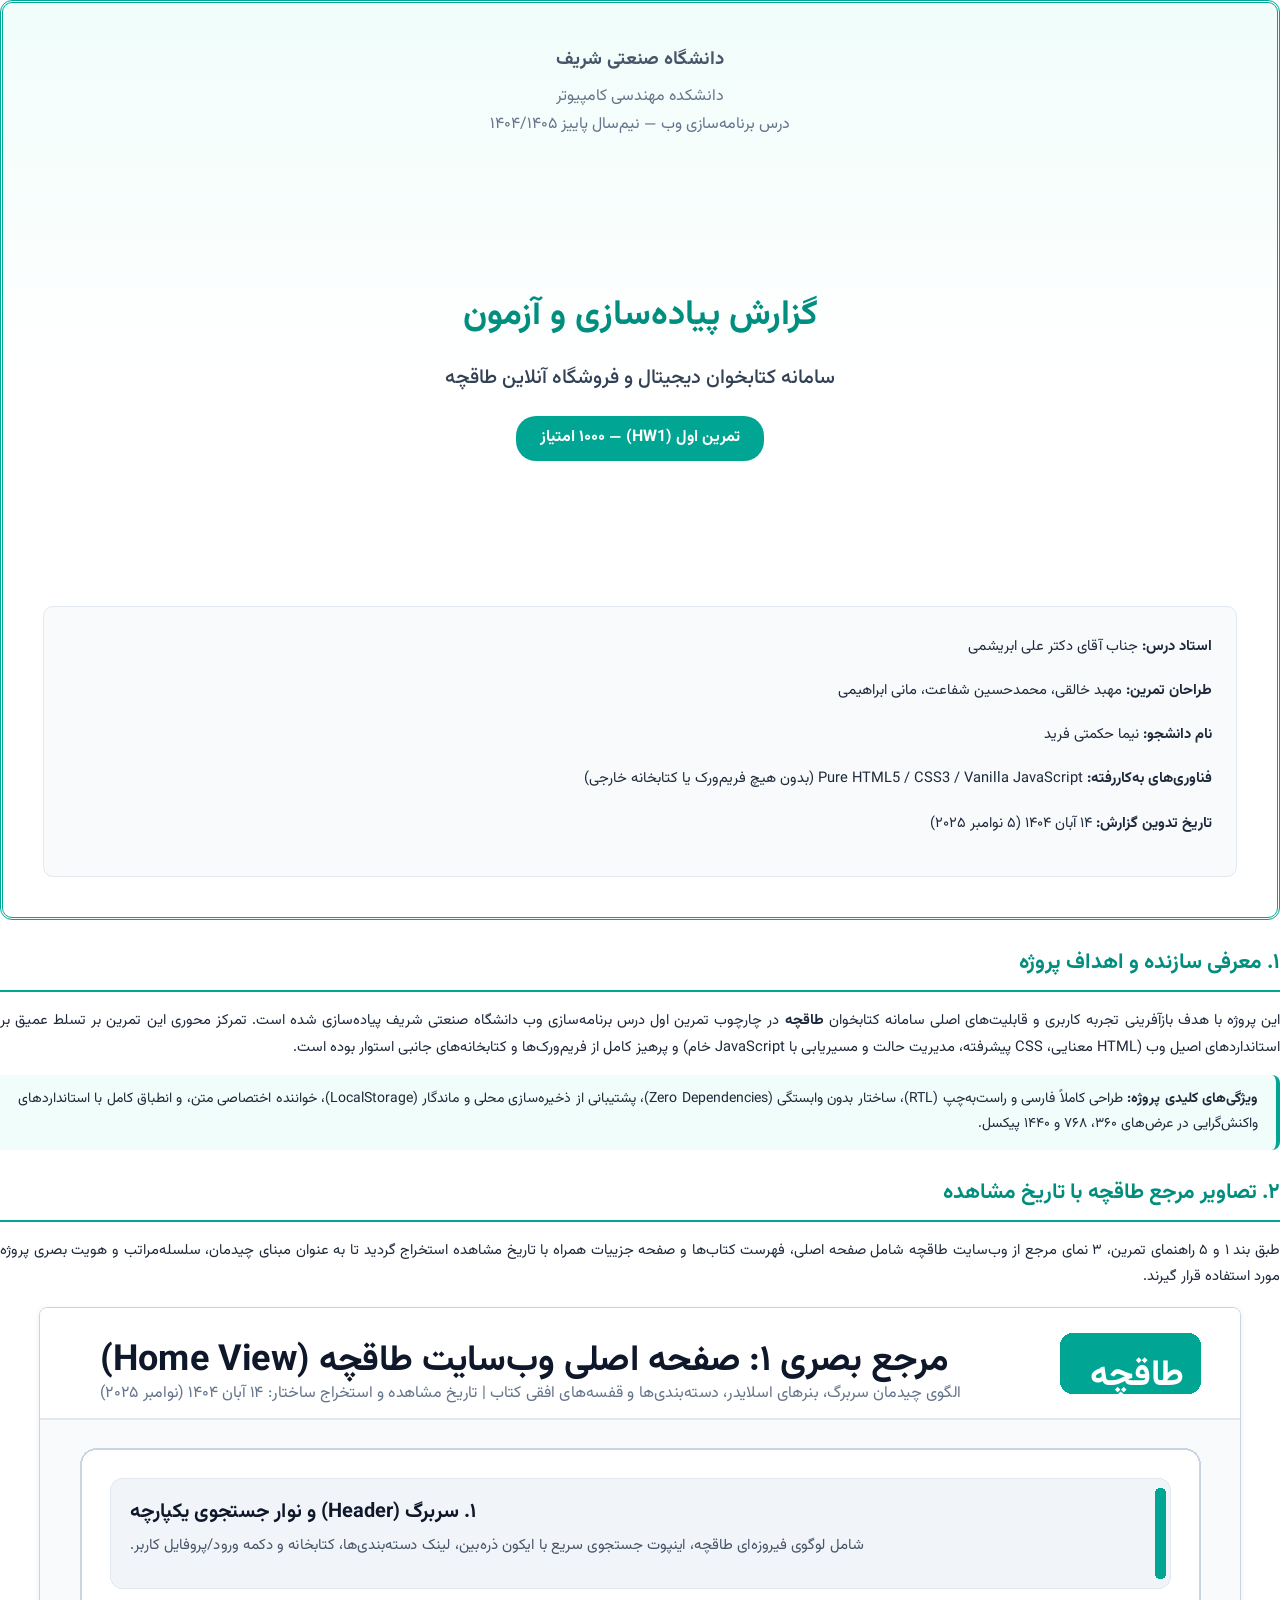
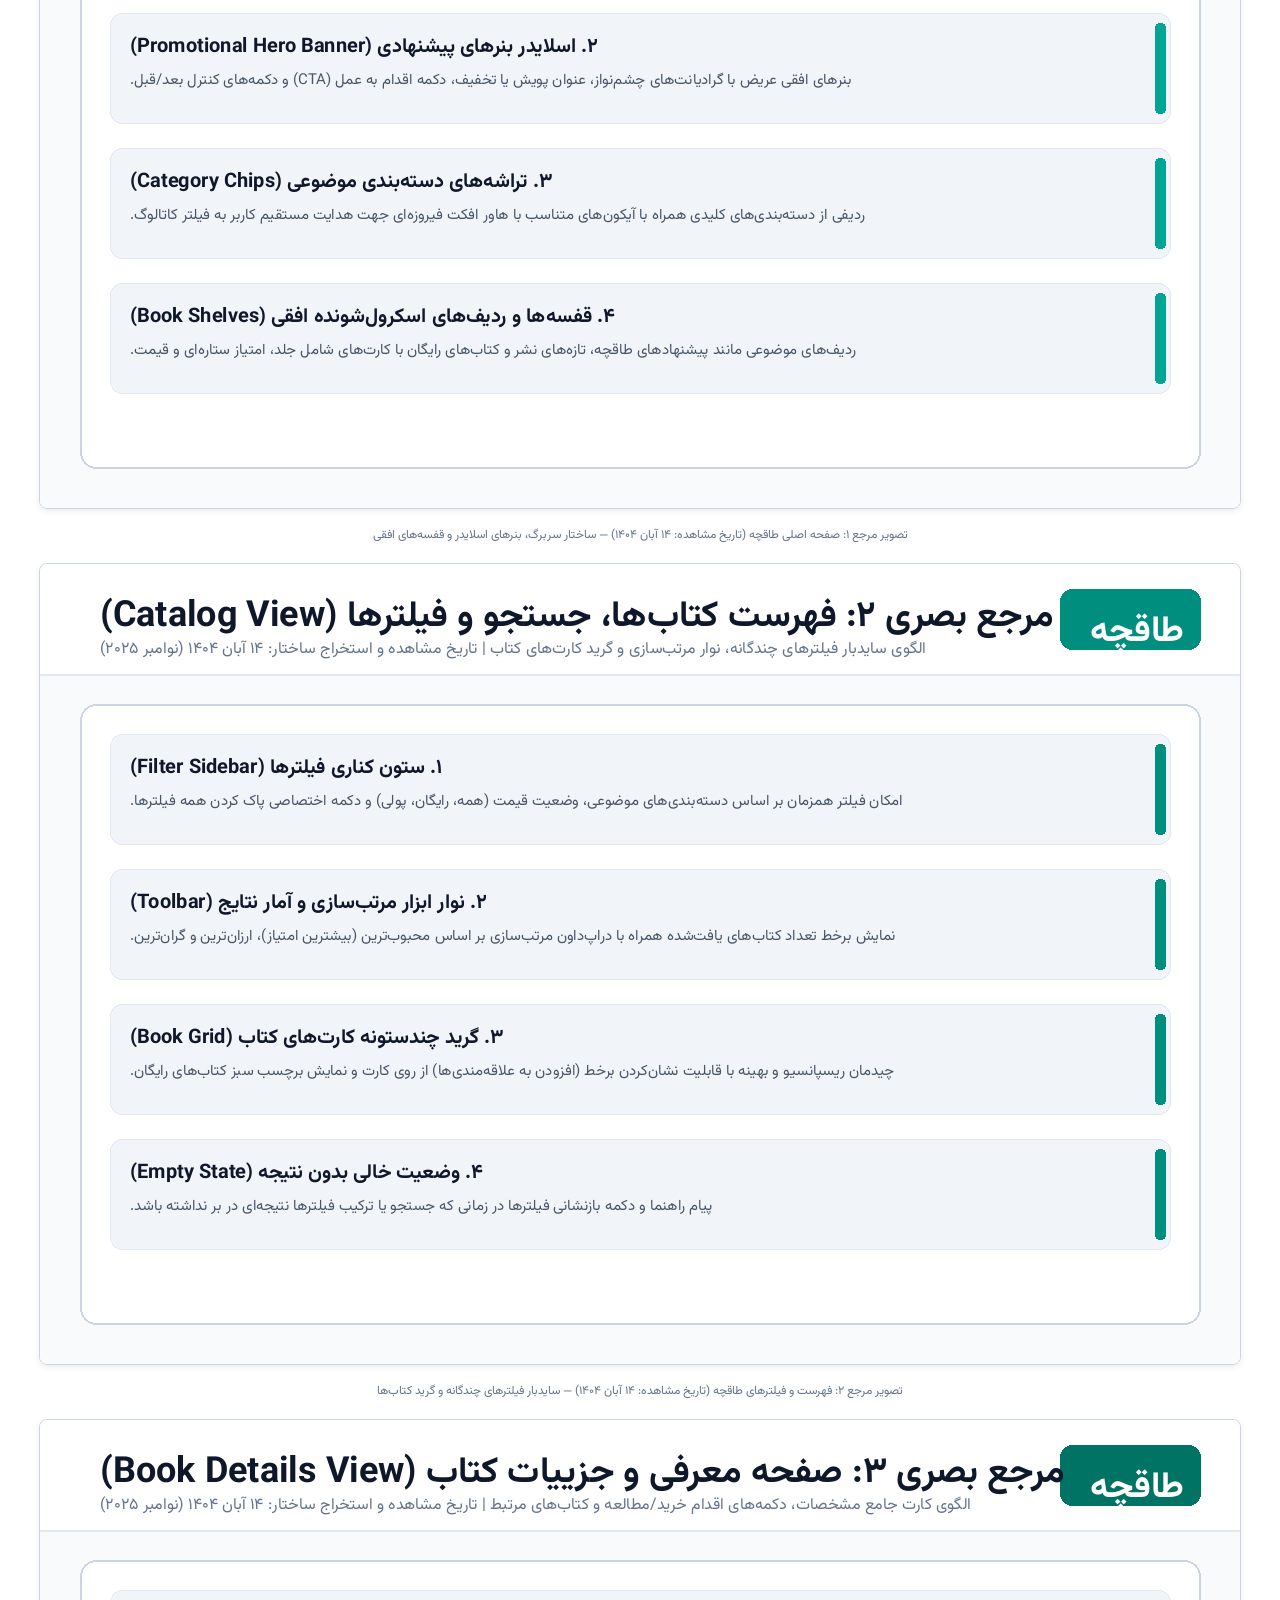
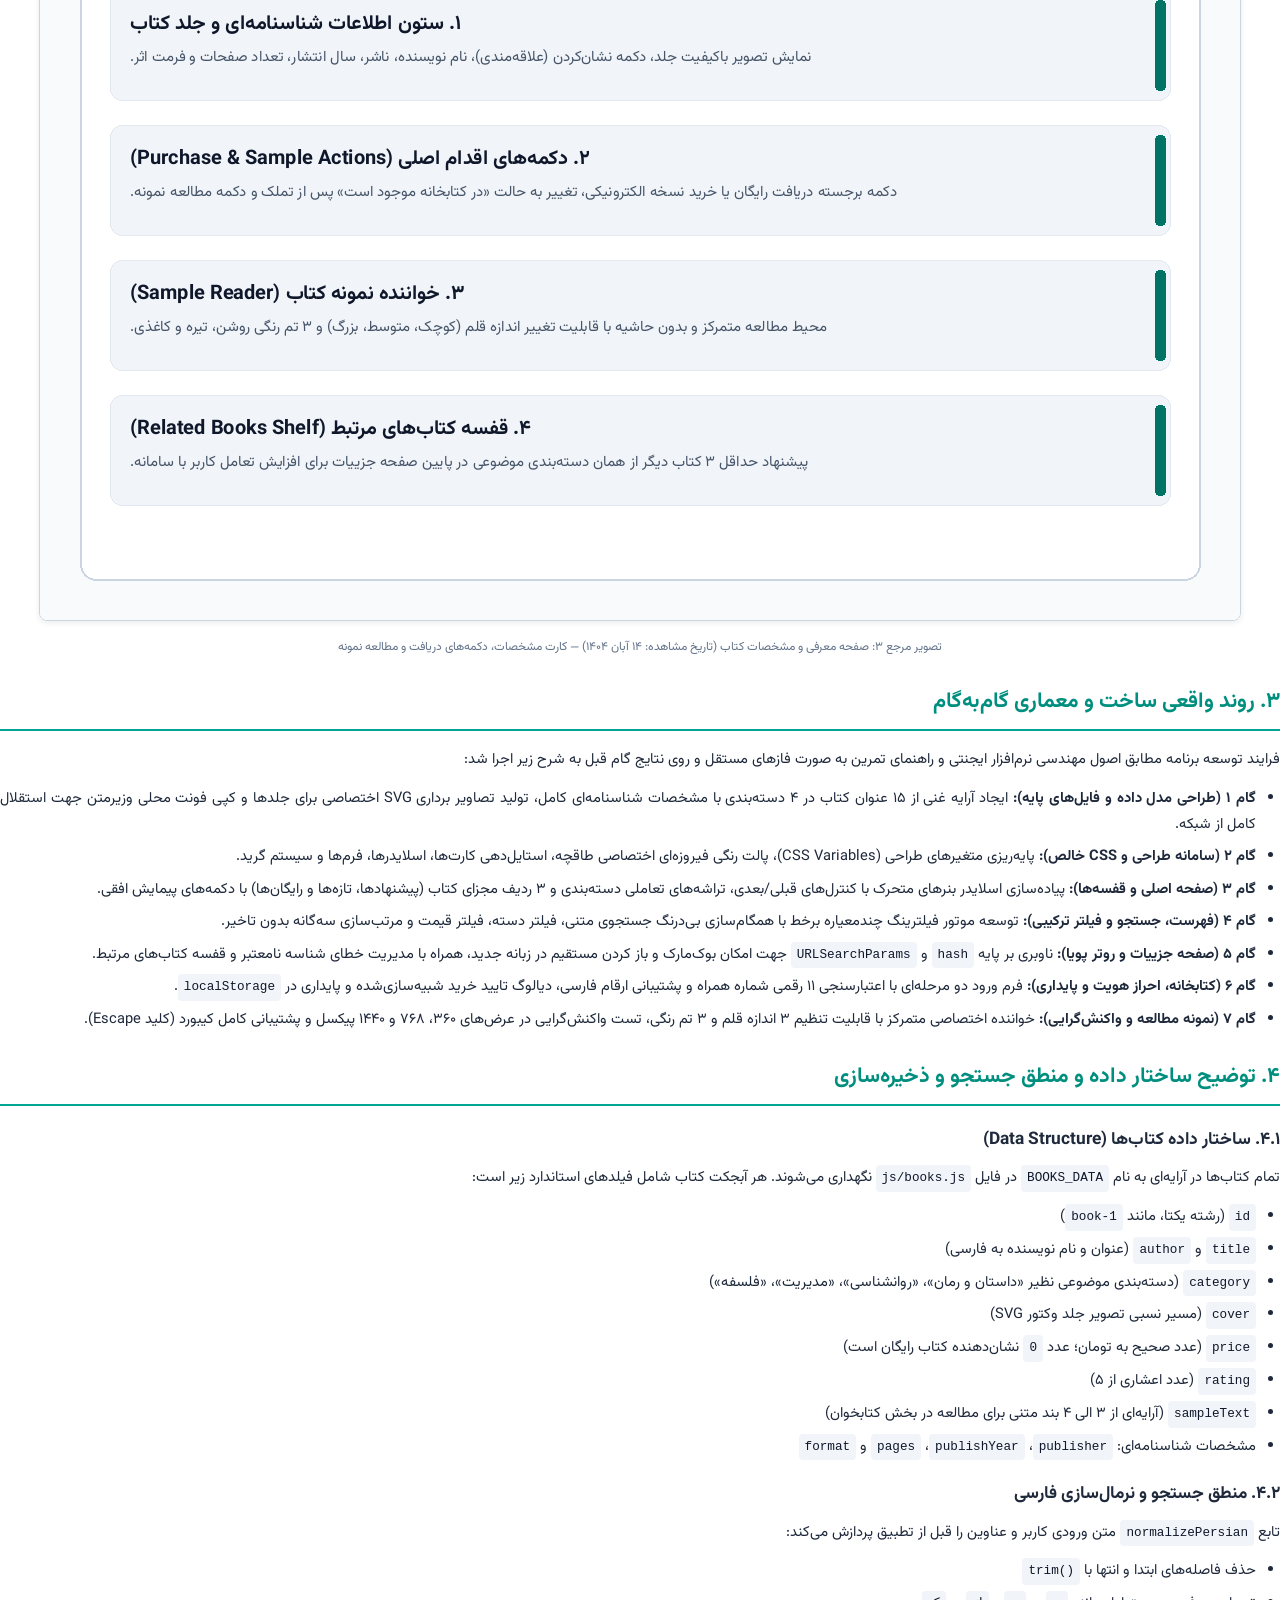
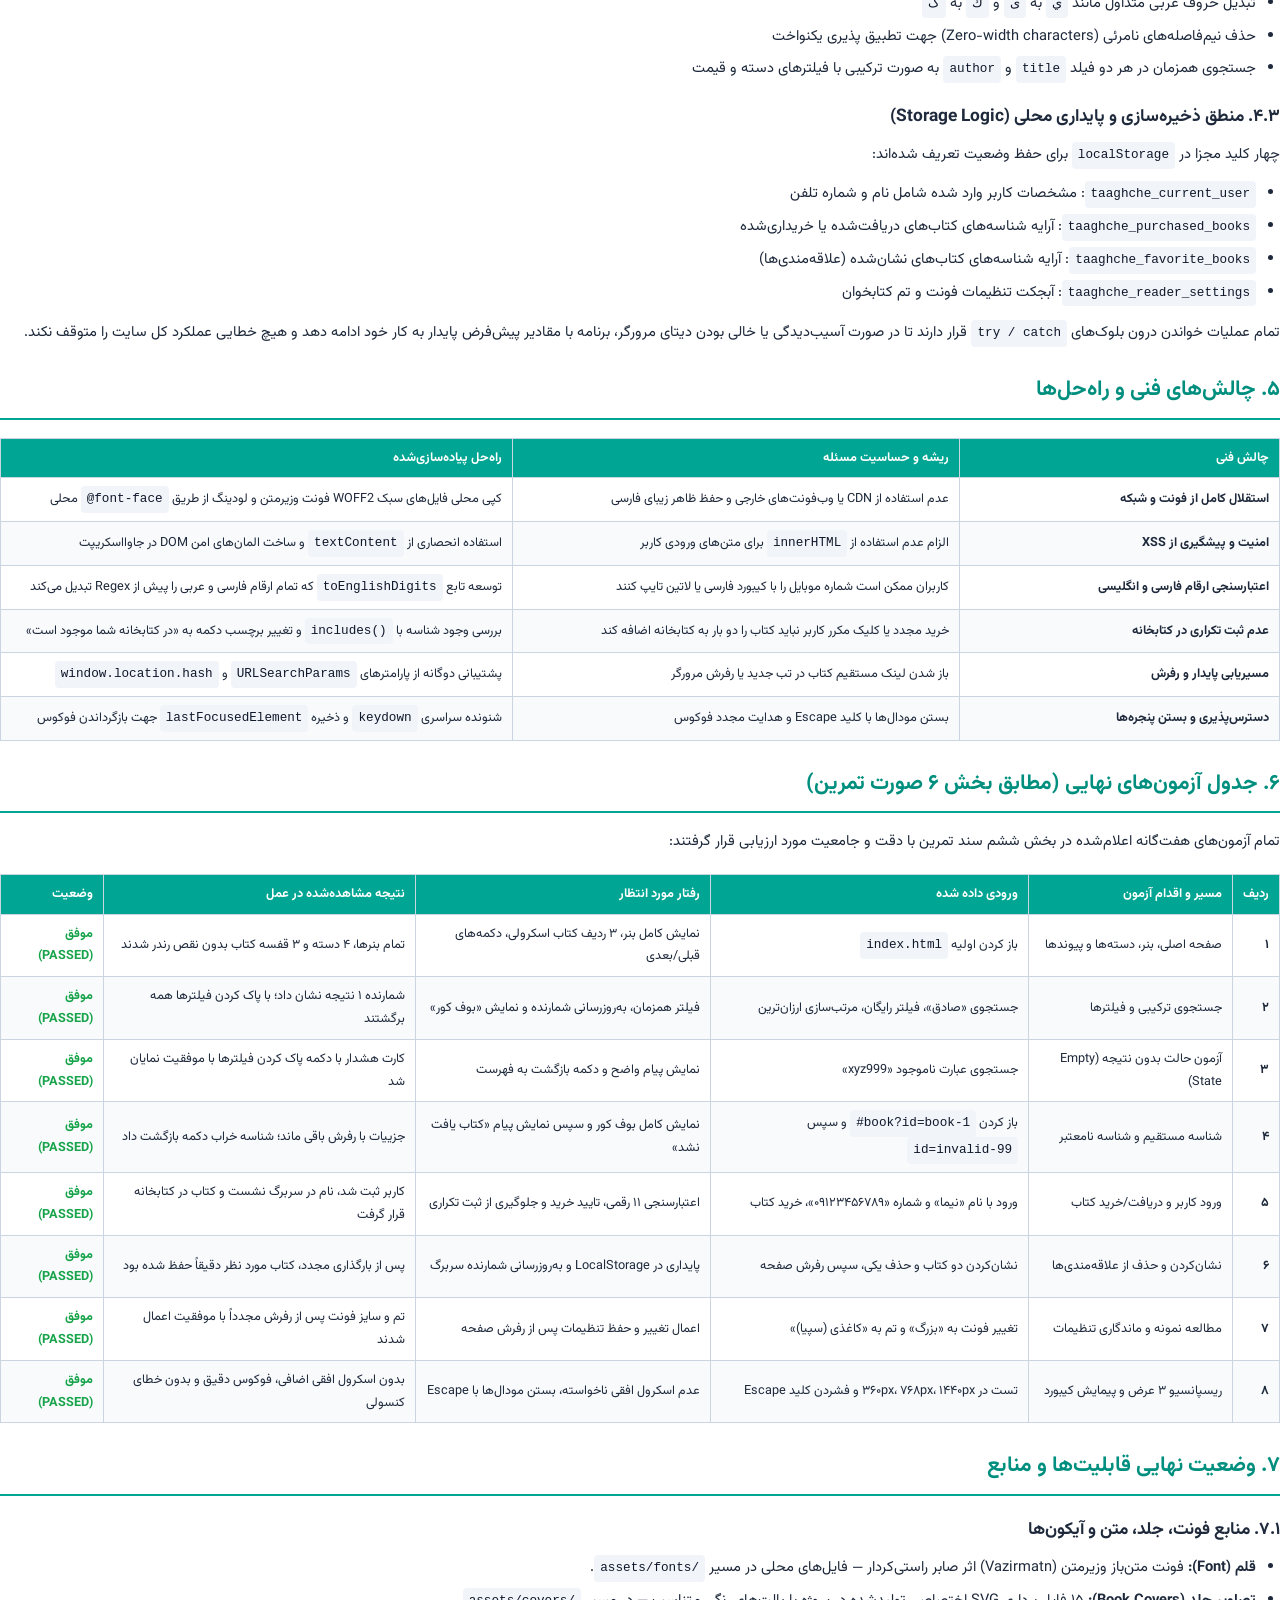
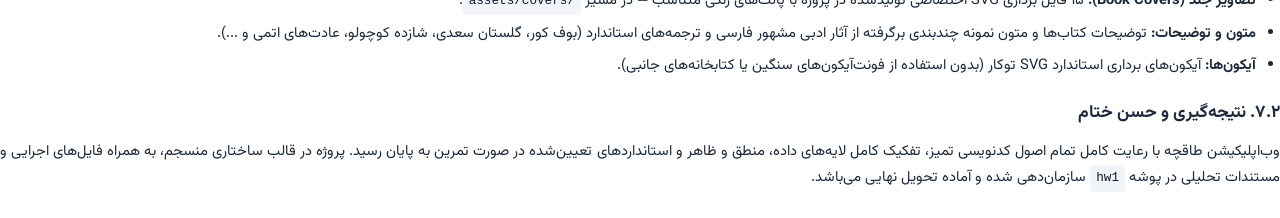
==== report-source.html @ f90ab6d4 "docs: add comprehensive README, Taaghche reference visuals, responsive test screenshots, and analyti" ====
<!DOCTYPE html>
<html lang="fa" dir="rtl">
<head>
  <meta charset="UTF-8">
  <title>گزارش تمرین اول برنامه‌سازی وب - سامانه کتابخوان طاقچه</title>
  <style>
    @font-face {
      font-family: 'Vazirmatn';
      src: url('assets/fonts/Vazirmatn-Regular.woff2') format('woff2');
      font-weight: 400;
    }
    @font-face {
      font-family: 'Vazirmatn';
      src: url('assets/fonts/Vazirmatn-Medium.woff2') format('woff2');
      font-weight: 500;
    }
    @font-face {
      font-family: 'Vazirmatn';
      src: url('assets/fonts/Vazirmatn-Bold.woff2') format('woff2');
      font-weight: 700;
    }

    @page {
      size: A4;
      margin: 18mm 15mm 20mm 15mm;
      @bottom-center {
        content: counter(page);
        font-family: 'Vazirmatn', sans-serif;
        font-size: 10pt;
      }
    }

    * {
      box-sizing: border-box;
      margin: 0;
      padding: 0;
    }

    body {
      font-family: 'Vazirmatn', Tahoma, sans-serif;
      font-size: 11pt;
      line-height: 1.8;
      color: #1e293b;
      background-color: #ffffff;
      direction: rtl;
      text-align: justify;
    }

    .page-break {
      page-break-before: always;
    }

    /* صفحه جلد گزارش */
    .cover-container {
      height: 920px;
      display: flex;
      flex-direction: column;
      justify-content: space-between;
      border: 3px double #00a693;
      padding: 40px;
      border-radius: 12px;
      text-align: center;
      background: linear-gradient(180deg, #f0fdfa 0%, #ffffff 40%);
    }

    .cover-header h3 {
      font-size: 14pt;
      color: #475569;
      margin-bottom: 6px;
    }

    .cover-header h4 {
      font-size: 12pt;
      color: #64748b;
      font-weight: normal;
    }

    .cover-center {
      margin: 60px 0;
    }

    .cover-title {
      font-size: 26pt;
      font-weight: 700;
      color: #008f7e;
      margin-bottom: 12px;
    }

    .cover-subtitle {
      font-size: 15pt;
      color: #334155;
      font-weight: 500;
    }

    .cover-badge {
      display: inline-block;
      margin-top: 20px;
      padding: 8px 24px;
      background-color: #00a693;
      color: #ffffff;
      font-size: 12pt;
      font-weight: bold;
      border-radius: 20px;
    }

    .cover-meta {
      background-color: #f8fafc;
      border: 1px solid #e2e8f0;
      border-radius: 10px;
      padding: 24px;
      text-align: right;
      font-size: 11pt;
      line-height: 2.2;
    }

    /* بخش‌های درونی گزارش */
    .section-title {
      font-size: 16pt;
      font-weight: 700;
      color: #008f7e;
      border-bottom: 2px solid #00a693;
      padding-bottom: 8px;
      margin-top: 24px;
      margin-bottom: 16px;
    }

    .subsection-title {
      font-size: 13pt;
      font-weight: 700;
      color: #1e293b;
      margin-top: 18px;
      margin-bottom: 10px;
    }

    p {
      margin-bottom: 12px;
    }

    .highlight-box {
      background-color: #f0fdfa;
      border-right: 4px solid #00a693;
      padding: 12px 18px;
      border-radius: 0 8px 8px 0;
      margin: 14px 0;
      font-size: 10.5pt;
    }

    .table-custom {
      width: 100%;
      border-collapse: collapse;
      margin: 18px 0;
      font-size: 9.5pt;
    }

    .table-custom th, .table-custom td {
      border: 1px solid #cbd5e1;
      padding: 8px 10px;
      text-align: right;
    }

    .table-custom th {
      background-color: #00a693;
      color: #ffffff;
      font-weight: 700;
    }

    .table-custom tr:nth-child(even) {
      background-color: #f8fafc;
    }

    .img-reference-box {
      text-align: center;
      margin: 16px 0;
      page-break-inside: avoid;
    }

    .img-reference-box img {
      max-width: 95%;
      border: 1px solid #cbd5e1;
      border-radius: 8px;
      box-shadow: 0 2px 6px rgba(0,0,0,0.08);
    }

    .img-caption {
      font-size: 9pt;
      color: #64748b;
      margin-top: 6px;
    }

    ul, ol {
      margin-right: 24px;
      margin-bottom: 14px;
    }

    li {
      margin-bottom: 6px;
    }

    code {
      font-family: monospace;
      background-color: #f1f5f9;
      padding: 2px 6px;
      border-radius: 4px;
      color: #0f172a;
      font-size: 9.5pt;
      direction: ltr;
      display: inline-block;
    }
  </style>
</head>
<body>

  <!-- ==================== صفحه ۱: جلد گزارش ==================== -->
  <div class="cover-container">
    <div class="cover-header">
      <h3>دانشگاه صنعتی شریف</h3>
      <h4>دانشکده مهندسی کامپیوتر</h4>
      <h4>درس برنامه‌سازی وب — نیم‌سال پاییز ۱۴۰۴/۱۴۰۵</h4>
    </div>

    <div class="cover-center">
      <h1 class="cover-title">گزارش پیاده‌سازی و آزمون</h1>
      <h2 class="cover-subtitle">سامانه کتابخوان دیجیتال و فروشگاه آنلاین طاقچه</h2>
      <div class="cover-badge">تمرین اول (HW1) — ۱۰۰۰ امتیاز</div>
    </div>

    <div class="cover-meta">
      <p><strong>استاد درس:</strong> جناب آقای دکتر علی ابریشمی</p>
      <p><strong>طراحان تمرین:</strong> مهبد خالقی، محمدحسین شفاعت، مانی ابراهیمی</p>
      <p><strong>نام دانشجو:</strong> نیما حکمتی فرید</p>
      <p><strong>فناوری‌های به‌کاررفته:</strong> Pure HTML5 / CSS3 / Vanilla JavaScript (بدون هیچ فریم‌ورک یا کتابخانه خارجی)</p>
      <p><strong>تاریخ تدوین گزارش:</strong> ۱۴ آبان ۱۴۰۴ (۵ نوامبر ۲۰۲۵)</p>
    </div>
  </div>

  <div class="page-break"></div>

  <!-- ==================== صفحه ۲: معرفی، اهداف و تصاویر مرجع ==================== -->
  <h2 class="section-title">۱. معرفی سازنده و اهداف پروژه</h2>
  <p>
    این پروژه با هدف بازآفرینی تجربه کاربری و قابلیت‌های اصلی سامانه کتابخوان <strong>طاقچه</strong> در چارچوب تمرین اول درس برنامه‌سازی وب دانشگاه صنعتی شریف پیاده‌سازی شده است. تمرکز محوری این تمرین بر تسلط عمیق بر استانداردهای اصیل وب (HTML معنایی، CSS پیشرفته، مدیریت حالت و مسیریابی با JavaScript خام) و پرهیز کامل از فریم‌ورک‌ها و کتابخانه‌های جانبی استوار بوده است.
  </p>
  <div class="highlight-box">
    <strong>ویژگی‌های کلیدی پروژه:</strong> طراحی کاملاً فارسی و راست‌به‌چپ (RTL)، ساختار بدون وابستگی (Zero Dependencies)، پشتیبانی از ذخیره‌سازی محلی و ماندگار (LocalStorage)، خواننده اختصاصی متن، و انطباق کامل با استانداردهای واکنش‌گرایی در عرض‌های ۳۶۰، ۷۶۸ و ۱۴۴۰ پیکسل.
  </div>

  <h2 class="section-title">۲. تصاویر مرجع طاقچه با تاریخ مشاهده</h2>
  <p>
    طبق بند ۱ و ۵ راهنمای تمرین، ۳ نمای مرجع از وب‌سایت طاقچه شامل صفحه اصلی، فهرست کتاب‌ها و صفحه جزییات همراه با تاریخ مشاهده استخراج گردید تا به عنوان مبنای چیدمان، سلسله‌مراتب و هویت بصری پروژه مورد استفاده قرار گیرند.
  </p>

  <div class="img-reference-box">
    <img src="assets/references/reference-taaghche-home.png" alt="مرجع بصری صفحه اصلی طاقچه">
    <div class="img-caption">تصویر مرجع ۱: صفحه اصلی طاقچه (تاریخ مشاهده: ۱۴ آبان ۱۴۰۴) — ساختار سربرگ، بنرهای اسلایدر و قفسه‌های افقی</div>
  </div>

  <div class="img-reference-box">
    <img src="assets/references/reference-taaghche-catalog.png" alt="مرجع بصری فهرست و جستجوی طاقچه">
    <div class="img-caption">تصویر مرجع ۲: فهرست و فیلترهای طاقچه (تاریخ مشاهده: ۱۴ آبان ۱۴۰۴) — سایدبار فیلترهای چندگانه و گرید کتاب‌ها</div>
  </div>

  <div class="page-break"></div>

  <div class="img-reference-box">
    <img src="assets/references/reference-taaghche-details.png" alt="مرجع بصری جزییات کتاب طاقچه">
    <div class="img-caption">تصویر مرجع ۳: صفحه معرفی و مشخصات کتاب (تاریخ مشاهده: ۱۴ آبان ۱۴۰۴) — کارت مشخصات، دکمه‌های دریافت و مطالعه نمونه</div>
  </div>

  <h2 class="section-title">۳. روند واقعی ساخت و معماری گام‌به‌گام</h2>
  <p>
    فرایند توسعه برنامه مطابق اصول مهندسی نرم‌افزار ایجنتی و راهنمای تمرین به صورت فازهای مستقل و روی نتایج گام قبل به شرح زیر اجرا شد:
  </p>
  <ul>
    <li><strong>گام ۱ (طراحی مدل داده و فایل‌های پایه):</strong> ایجاد آرایه غنی از ۱۵ عنوان کتاب در ۴ دسته‌بندی با مشخصات شناسنامه‌ای کامل، تولید تصاویر برداری SVG اختصاصی برای جلدها و کپی فونت محلی وزیرمتن جهت استقلال کامل از شبکه.</li>
    <li><strong>گام ۲ (سامانه طراحی و CSS خالص):</strong> پایه‌ریزی متغیرهای طراحی (CSS Variables)، پالت رنگی فیروزه‌ای اختصاصی طاقچه، استایل‌دهی کارت‌ها، اسلایدرها، فرم‌ها و سیستم گرید.</li>
    <li><strong>گام ۳ (صفحه اصلی و قفسه‌ها):</strong> پیاده‌سازی اسلایدر بنرهای متحرک با کنترل‌های قبلی/بعدی، تراشه‌های تعاملی دسته‌بندی و ۳ ردیف مجزای کتاب (پیشنهادها، تازه‌ها و رایگان‌ها) با دکمه‌های پیمایش افقی.</li>
    <li><strong>گام ۴ (فهرست، جستجو و فیلتر ترکیبی):</strong> توسعه موتور فیلترینگ چندمعیاره برخط با همگام‌سازی بی‌درنگ جستجوی متنی، فیلتر دسته، فیلتر قیمت و مرتب‌سازی سه‌گانه بدون تاخیر.</li>
    <li><strong>گام ۵ (صفحه جزییات و روتر پویا):</strong> ناوبری بر پایه <code>hash</code> و <code>URLSearchParams</code> جهت امکان بوک‌مارک و باز کردن مستقیم در زبانه جدید، همراه با مدیریت خطای شناسه نامعتبر و قفسه کتاب‌های مرتبط.</li>
    <li><strong>گام ۶ (کتابخانه، احراز هویت و پایداری):</strong> فرم ورود دو مرحله‌ای با اعتبارسنجی ۱۱ رقمی شماره همراه و پشتیبانی ارقام فارسی، دیالوگ تایید خرید شبیه‌سازی‌شده و پایداری در <code>localStorage</code>.</li>
    <li><strong>گام ۷ (نمونه مطالعه و واکنش‌گرایی):</strong> خواننده اختصاصی متمرکز با قابلیت تنظیم ۳ اندازه قلم و ۳ تم رنگی، تست واکنش‌گرایی در عرض‌های ۳۶۰، ۷۶۸ و ۱۴۴۰ پیکسل و پشتیبانی کامل کیبورد (کلید Escape).</li>
  </ul>

  <div class="page-break"></div>

  <h2 class="section-title">۴. توضیح ساختار داده و منطق جستجو و ذخیره‌سازی</h2>
  <h3 class="subsection-title">۴.۱. ساختار داده کتاب‌ها (Data Structure)</h3>
  <p>
    تمام کتاب‌ها در آرایه‌ای به نام <code>BOOKS_DATA</code> در فایل <code>js/books.js</code> نگهداری می‌شوند. هر آبجکت کتاب شامل فیلدهای استاندارد زیر است:
  </p>
  <ul>
    <li><code>id</code> (رشته یکتا، مانند <code>book-1</code>)</li>
    <li><code>title</code> و <code>author</code> (عنوان و نام نویسنده به فارسی)</li>
    <li><code>category</code> (دسته‌بندی موضوعی نظیر «داستان و رمان»، «روانشناسی»، «مدیریت»، «فلسفه»)</li>
    <li><code>cover</code> (مسیر نسبی تصویر جلد وکتور SVG)</li>
    <li><code>price</code> (عدد صحیح به تومان؛ عدد <code>0</code> نشان‌دهنده کتاب رایگان است)</li>
    <li><code>rating</code> (عدد اعشاری از ۵)</li>
    <li><code>sampleText</code> (آرایه‌ای از ۳ الی ۴ بند متنی برای مطالعه در بخش کتابخوان)</li>
    <li>مشخصات شناسنامه‌ای: <code>publisher</code>، <code>publishYear</code>، <code>pages</code> و <code>format</code></li>
  </ul>

  <h3 class="subsection-title">۴.۲. منطق جستجو و نرمال‌سازی فارسی</h3>
  <p>
    تابع <code>normalizePersian</code> متن ورودی کاربر و عناوین را قبل از تطبیق پردازش می‌کند:
  </p>
  <ul>
    <li>حذف فاصله‌های ابتدا و انتها با <code>trim()</code></li>
    <li>تبدیل حروف عربی متداول مانند <code>ي</code> به <code>ی</code> و <code>ك</code> به <code>ک</code></li>
    <li>حذف نیم‌فاصله‌های نامرئی (Zero-width characters) جهت تطبیق پذیری یکنواخت</li>
    <li>جستجوی همزمان در هر دو فیلد <code>title</code> و <code>author</code> به صورت ترکیبی با فیلترهای دسته و قیمت</li>
  </ul>

  <h3 class="subsection-title">۴.۳. منطق ذخیره‌سازی و پایداری محلی (Storage Logic)</h3>
  <p>
    چهار کلید مجزا در <code>localStorage</code> برای حفظ وضعیت تعریف شده‌اند:
  </p>
  <ul>
    <li><code>taaghche_current_user</code>: مشخصات کاربر وارد شده شامل نام و شماره تلفن</li>
    <li><code>taaghche_purchased_books</code>: آرایه شناسه‌های کتاب‌های دریافت‌شده یا خریداری‌شده</li>
    <li><code>taaghche_favorite_books</code>: آرایه شناسه‌های کتاب‌های نشان‌شده (علاقه‌مندی‌ها)</li>
    <li><code>taaghche_reader_settings</code>: آبجکت تنظیمات فونت و تم کتابخوان</li>
  </ul>
  <p>
    تمام عملیات خواندن درون بلوک‌های <code>try / catch</code> قرار دارند تا در صورت آسیب‌دیدگی یا خالی بودن دیتای مرورگر، برنامه با مقادیر پیش‌فرض پایدار به کار خود ادامه دهد و هیچ خطایی عملکرد کل سایت را متوقف نکند.
  </p>

  <h2 class="section-title">۵. چالش‌های فنی و راه‌حل‌ها</h2>
  <table class="table-custom">
    <thead>
      <tr>
        <th style="width: 25%;">چالش فنی</th>
        <th style="width: 35%;">ریشه و حساسیت مسئله</th>
        <th style="width: 40%;">راه‌حل پیاده‌سازی‌شده</th>
      </tr>
    </thead>
    <tbody>
      <tr>
        <td><strong>استقلال کامل از فونت و شبکه</strong></td>
        <td>عدم استفاده از CDN یا وب‌فونت‌های خارجی و حفظ ظاهر زیبای فارسی</td>
        <td>کپی محلی فایل‌های سبک WOFF2 فونت وزیرمتن و لودینگ از طریق <code>@font-face</code> محلی</td>
      </tr>
      <tr>
        <td><strong>امنیت و پیشگیری از XSS</strong></td>
        <td>الزام عدم استفاده از <code>innerHTML</code> برای متن‌های ورودی کاربر</td>
        <td>استفاده انحصاری از <code>textContent</code> و ساخت المان‌های امن DOM در جاوااسکریپت</td>
      </tr>
      <tr>
        <td><strong>اعتبارسنجی ارقام فارسی و انگلیسی</strong></td>
        <td>کاربران ممکن است شماره موبایل را با کیبورد فارسی یا لاتین تایپ کنند</td>
        <td>توسعه تابع <code>toEnglishDigits</code> که تمام ارقام فارسی و عربی را پیش از Regex تبدیل می‌کند</td>
      </tr>
      <tr>
        <td><strong>عدم ثبت تکراری در کتابخانه</strong></td>
        <td>خرید مجدد یا کلیک مکرر کاربر نباید کتاب را دو بار به کتابخانه اضافه کند</td>
        <td>بررسی وجود شناسه با <code>includes()</code> و تغییر برچسب دکمه به «در کتابخانه شما موجود است»</td>
      </tr>
      <tr>
        <td><strong>مسیریابی پایدار و رفرش</strong></td>
        <td>باز شدن لینک مستقیم کتاب در تب جدید یا رفرش مرورگر</td>
        <td>پشتیبانی دوگانه از پارامترهای <code>URLSearchParams</code> و <code>window.location.hash</code></td>
      </tr>
      <tr>
        <td><strong>دسترس‌پذیری و بستن پنجره‌ها</strong></td>
        <td>بستن مودال‌ها با کلید Escape و هدایت مجدد فوکوس</td>
        <td>شنونده سراسری <code>keydown</code> و ذخیره <code>lastFocusedElement</code> جهت بازگرداندن فوکوس</td>
      </tr>
    </tbody>
  </table>

  <div class="page-break"></div>

  <!-- ==================== صفحه ۴: جدول آزمون‌های نهایی بخش ۶ ==================== -->
  <h2 class="section-title">۶. جدول آزمون‌های نهایی (مطابق بخش ۶ صورت تمرین)</h2>
  <p>
    تمام آزمون‌های هفت‌گانه اعلام‌شده در بخش ششم سند تمرین با دقت و جامعیت مورد ارزیابی قرار گرفتند:
  </p>

  <table class="table-custom">
    <thead>
      <tr>
        <th>ردیف</th>
        <th>مسیر و اقدام آزمون</th>
        <th>ورودی داده شده</th>
        <th>رفتار مورد انتظار</th>
        <th>نتیجه مشاهده‌شده در عمل</th>
        <th>وضعیت</th>
      </tr>
    </thead>
    <tbody>
      <tr>
        <td><strong>۱</strong></td>
        <td>صفحه اصلی، بنر، دسته‌ها و پیوندها</td>
        <td>باز کردن اولیه <code>index.html</code></td>
        <td>نمایش کامل بنر، ۳ ردیف کتاب اسکرولی، دکمه‌های قبلی/بعدی</td>
        <td>تمام بنرها، ۴ دسته و ۳ قفسه کتاب بدون نقص رندر شدند</td>
        <td style="color: #16a34a; font-weight: bold;">موفق (PASSED)</td>
      </tr>
      <tr>
        <td><strong>۲</strong></td>
        <td>جستجوی ترکیبی و فیلترها</td>
        <td>جستجوی «صادق»، فیلتر رایگان، مرتب‌سازی ارزان‌ترین</td>
        <td>فیلتر همزمان، به‌روزرسانی شمارنده و نمایش «بوف کور»</td>
        <td>شمارنده ۱ نتیجه نشان داد؛ با پاک کردن فیلترها همه برگشتند</td>
        <td style="color: #16a34a; font-weight: bold;">موفق (PASSED)</td>
      </tr>
      <tr>
        <td><strong>۳</strong></td>
        <td>آزمون حالت بدون نتیجه (Empty State)</td>
        <td>جستجوی عبارت ناموجود «xyz999»</td>
        <td>نمایش پیام واضح و دکمه بازگشت به فهرست</td>
        <td>کارت هشدار با دکمه پاک کردن فیلترها با موفقیت نمایان شد</td>
        <td style="color: #16a34a; font-weight: bold;">موفق (PASSED)</td>
      </tr>
      <tr>
        <td><strong>۴</strong></td>
        <td>شناسه مستقیم و شناسه نامعتبر</td>
        <td>باز کردن <code>#book?id=book-1</code> و سپس <code>id=invalid-99</code></td>
        <td>نمایش کامل بوف کور و سپس نمایش پیام «کتاب یافت نشد»</td>
        <td>جزییات با رفرش باقی ماند؛ شناسه خراب دکمه بازگشت داد</td>
        <td style="color: #16a34a; font-weight: bold;">موفق (PASSED)</td>
      </tr>
      <tr>
        <td><strong>۵</strong></td>
        <td>ورود کاربر و دریافت/خرید کتاب</td>
        <td>ورود با نام «نیما» و شماره «۰۹۱۲۳۴۵۶۷۸۹»، خرید کتاب</td>
        <td>اعتبارسنجی ۱۱ رقمی، تایید خرید و جلوگیری از ثبت تکراری</td>
        <td>کاربر ثبت شد، نام در سربرگ نشست و کتاب در کتابخانه قرار گرفت</td>
        <td style="color: #16a34a; font-weight: bold;">موفق (PASSED)</td>
      </tr>
      <tr>
        <td><strong>۶</strong></td>
        <td>نشان‌کردن و حذف از علاقه‌مندی‌ها</td>
        <td>نشان‌کردن دو کتاب و حذف یکی، سپس رفرش صفحه</td>
        <td>پایداری در LocalStorage و به‌روزرسانی شمارنده سربرگ</td>
        <td>پس از بارگذاری مجدد، کتاب مورد نظر دقیقاً حفظ شده بود</td>
        <td style="color: #16a34a; font-weight: bold;">موفق (PASSED)</td>
      </tr>
      <tr>
        <td><strong>۷</strong></td>
        <td>مطالعه نمونه و ماندگاری تنظیمات</td>
        <td>تغییر فونت به «بزرگ» و تم به «کاغذی (سپیا)»</td>
        <td>اعمال تغییر و حفظ تنظیمات پس از رفرش صفحه</td>
        <td>تم و سایز فونت پس از رفرش مجدداً با موفقیت اعمال شدند</td>
        <td style="color: #16a34a; font-weight: bold;">موفق (PASSED)</td>
      </tr>
      <tr>
        <td><strong>۸</strong></td>
        <td>ریسپانسیو ۳ عرض و پیمایش کیبورد</td>
        <td>تست در ۳۶۰px، ۷۶۸px، ۱۴۴۰px و فشردن کلید Escape</td>
        <td>عدم اسکرول افقی ناخواسته، بستن مودال‌ها با Escape</td>
        <td>بدون اسکرول افقی اضافی، فوکوس دقیق و بدون خطای کنسولی</td>
        <td style="color: #16a34a; font-weight: bold;">موفق (PASSED)</td>
      </tr>
    </tbody>
  </table>

  <h2 class="section-title">۷. وضعیت نهایی قابلیت‌ها و منابع</h2>
  <h3 class="subsection-title">۷.۱. منابع فونت، جلد، متن و آیکون‌ها</h3>
  <ul>
    <li><strong>قلم (Font):</strong> فونت متن‌باز وزیرمتن (Vazirmatn) اثر صابر راستی‌کردار — فایل‌های محلی در مسیر <code>assets/fonts/</code>.</li>
    <li><strong>تصاویر جلد (Book Covers):</strong> ۱۵ فایل برداری SVG اختصاصی تولیدشده در پروژه با پالت‌های رنگی متناسب — در مسیر <code>assets/covers/</code>.</li>
    <li><strong>متون و توضیحات:</strong> توضیحات کتاب‌ها و متون نمونه چندبندی برگرفته از آثار ادبی مشهور فارسی و ترجمه‌های استاندارد (بوف کور، گلستان سعدی، شازده کوچولو، عادت‌های اتمی و ...).</li>
    <li><strong>آیکون‌ها:</strong> آیکون‌های برداری استاندارد SVG توکار (بدون استفاده از فونت‌آیکون‌های سنگین یا کتابخانه‌های جانبی).</li>
  </ul>

  <h3 class="subsection-title">۷.۲. نتیجه‌گیری و حسن ختام</h3>
  <p>
    وب‌اپلیکیشن طاقچه با رعایت کامل تمام اصول کدنویسی تمیز، تفکیک کامل لایه‌های داده، منطق و ظاهر و استانداردهای تعیین‌شده در صورت تمرین به پایان رسید. پروژه در قالب ساختاری منسجم، به همراه فایل‌های اجرایی و مستندات تحلیلی در پوشه <code>hw1</code> سازمان‌دهی شده و آماده تحویل نهایی می‌باشد.
  </p>

</body>
</html>
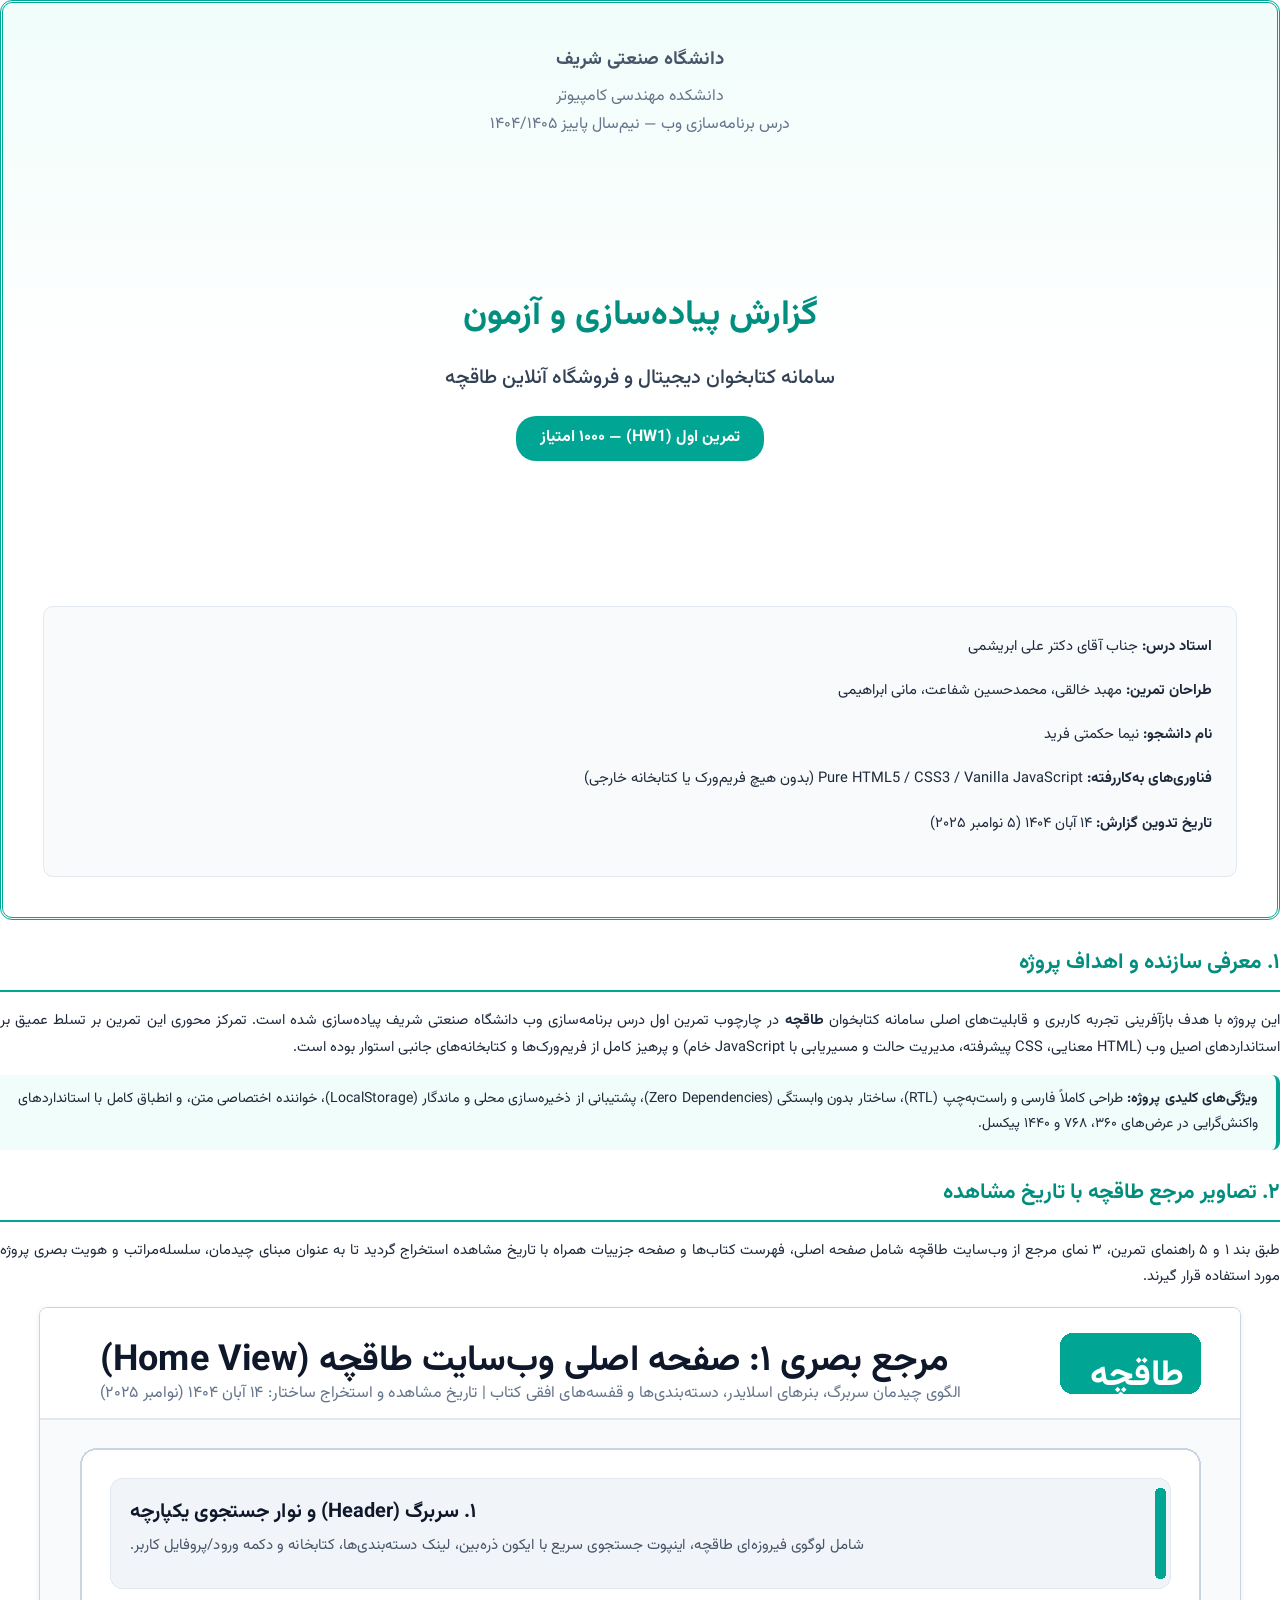
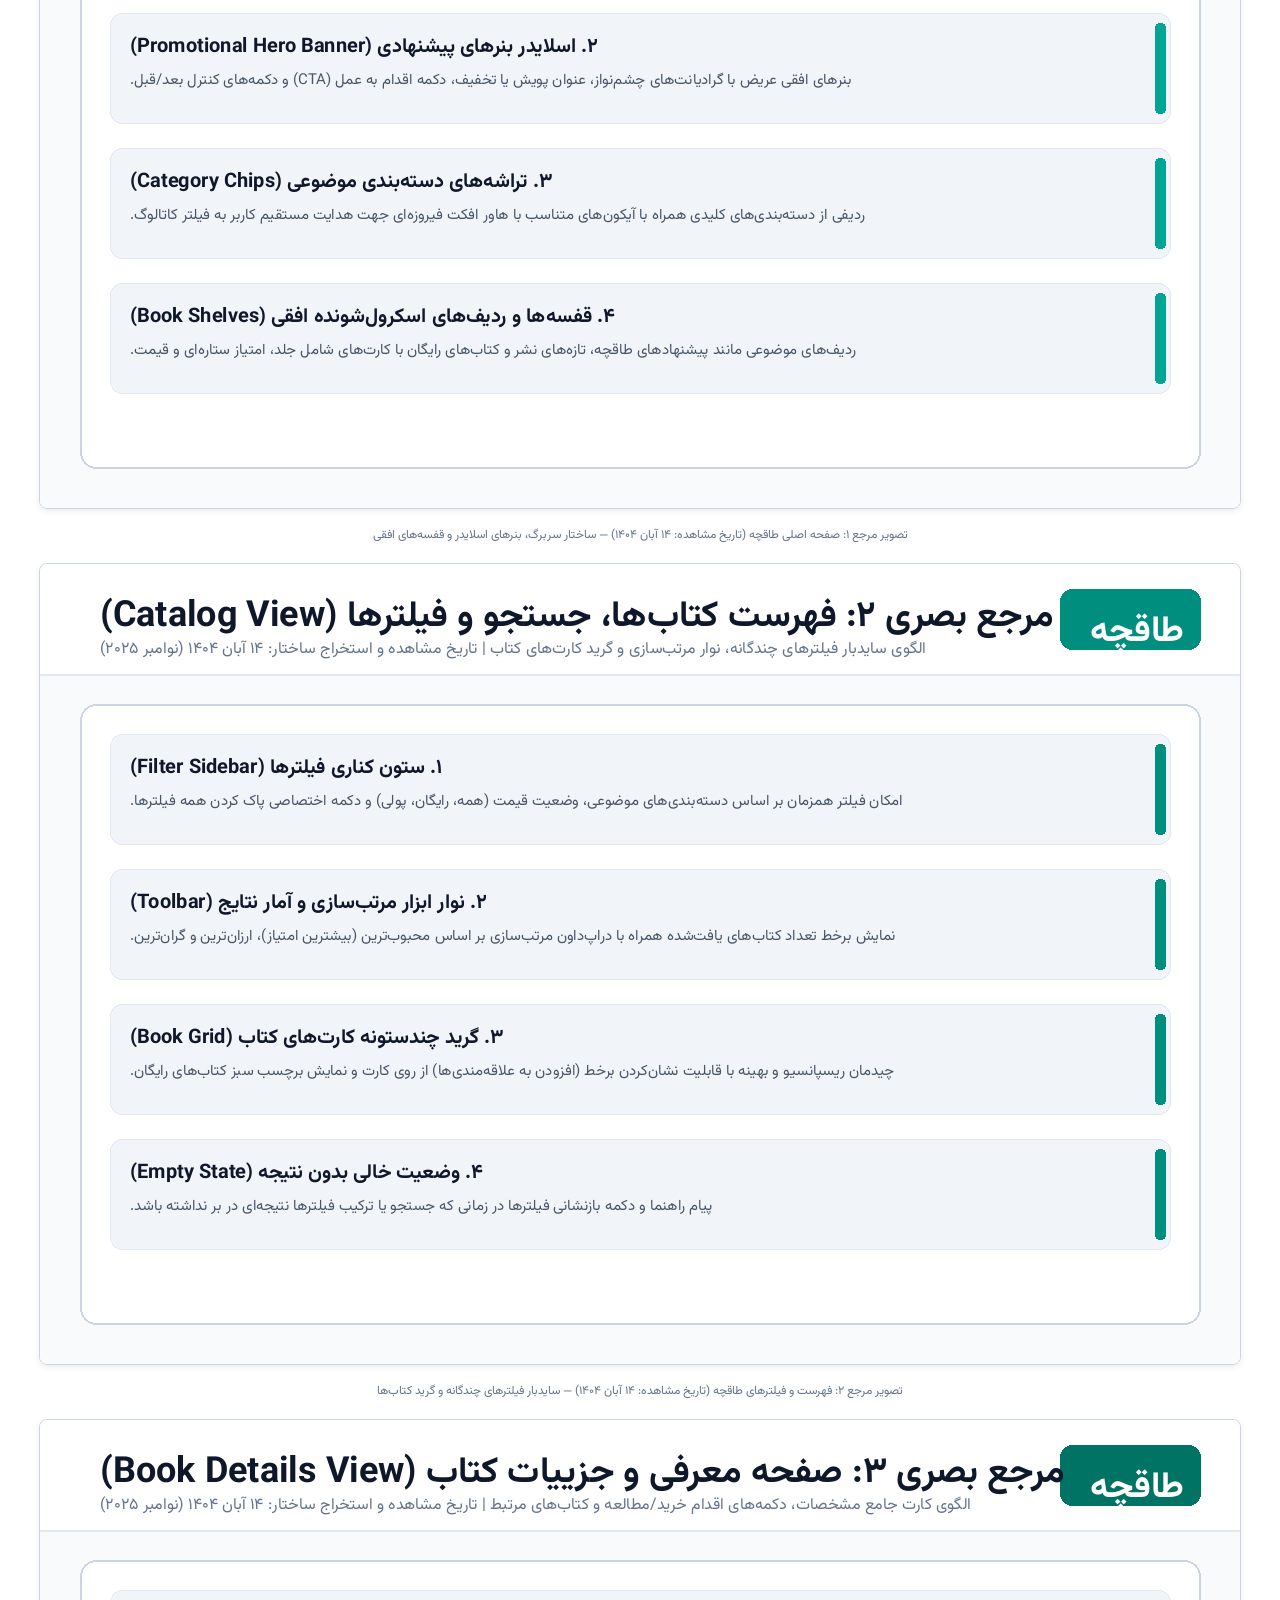
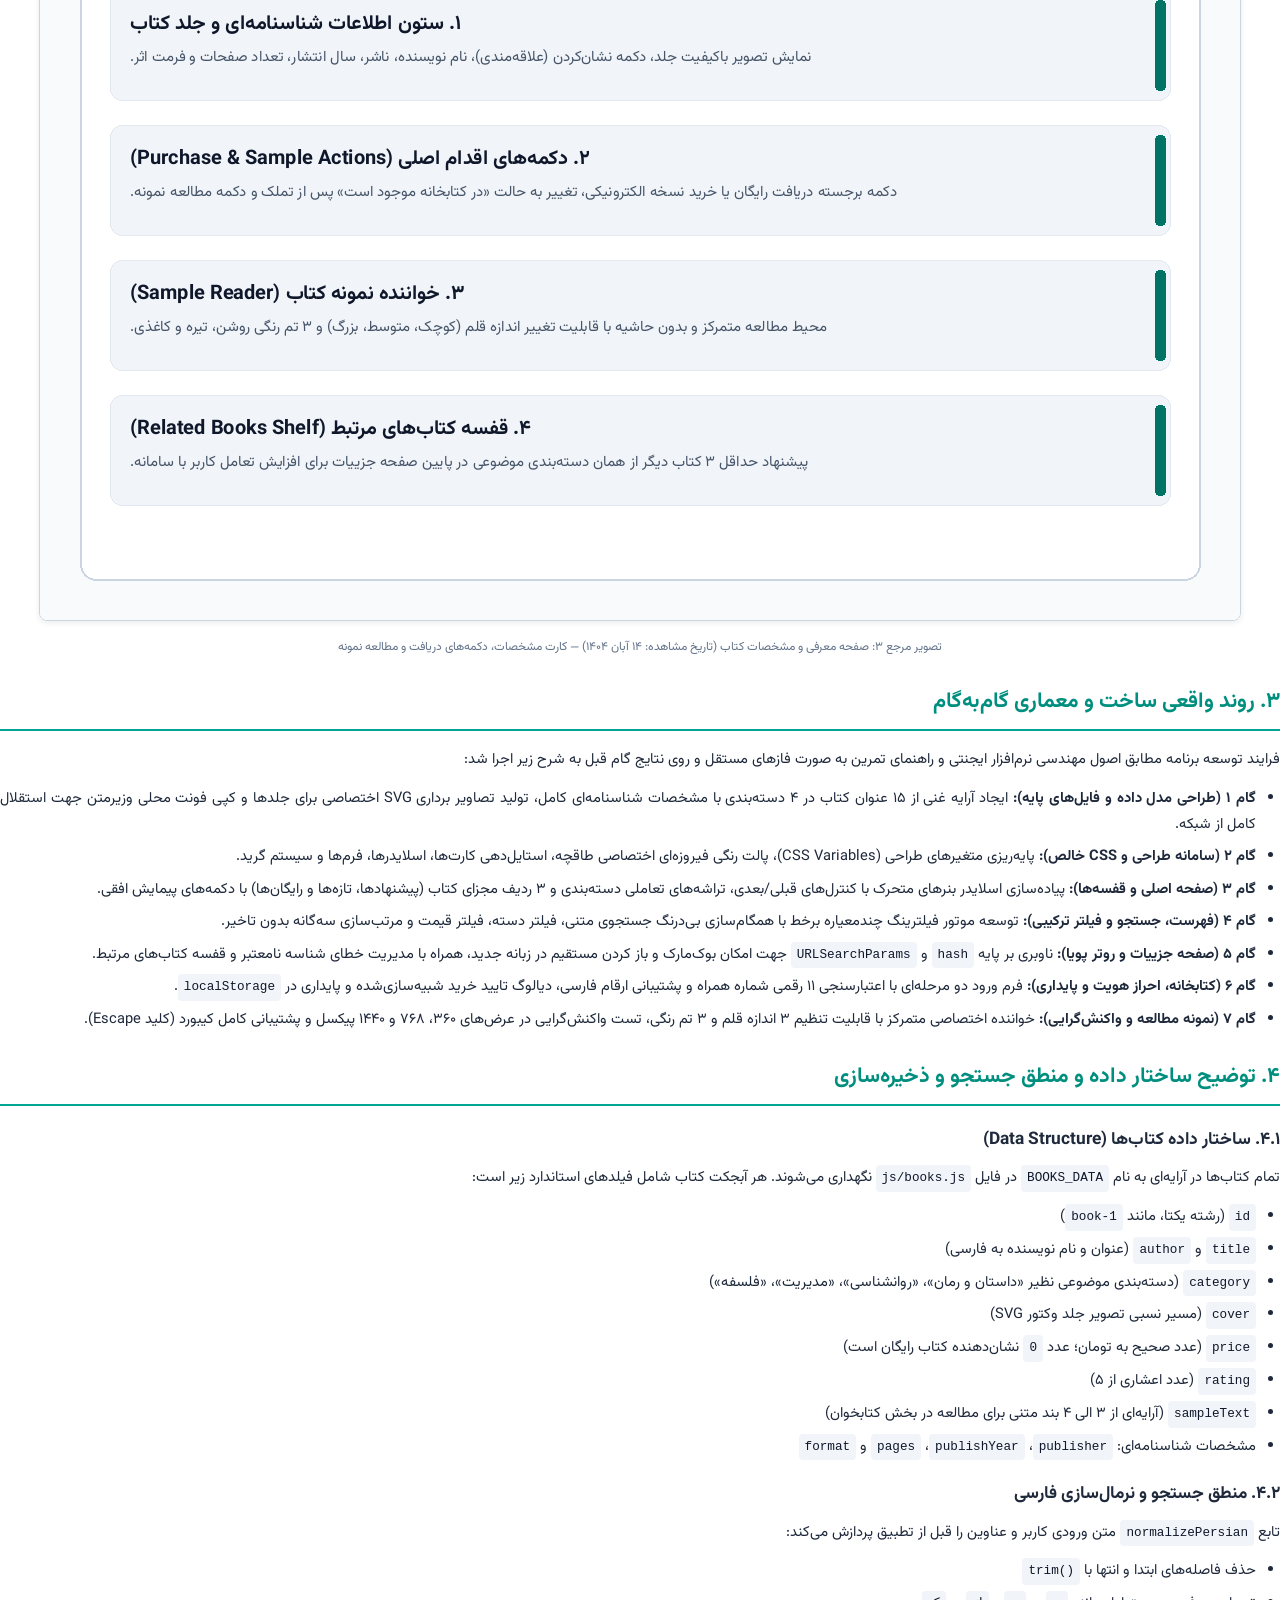
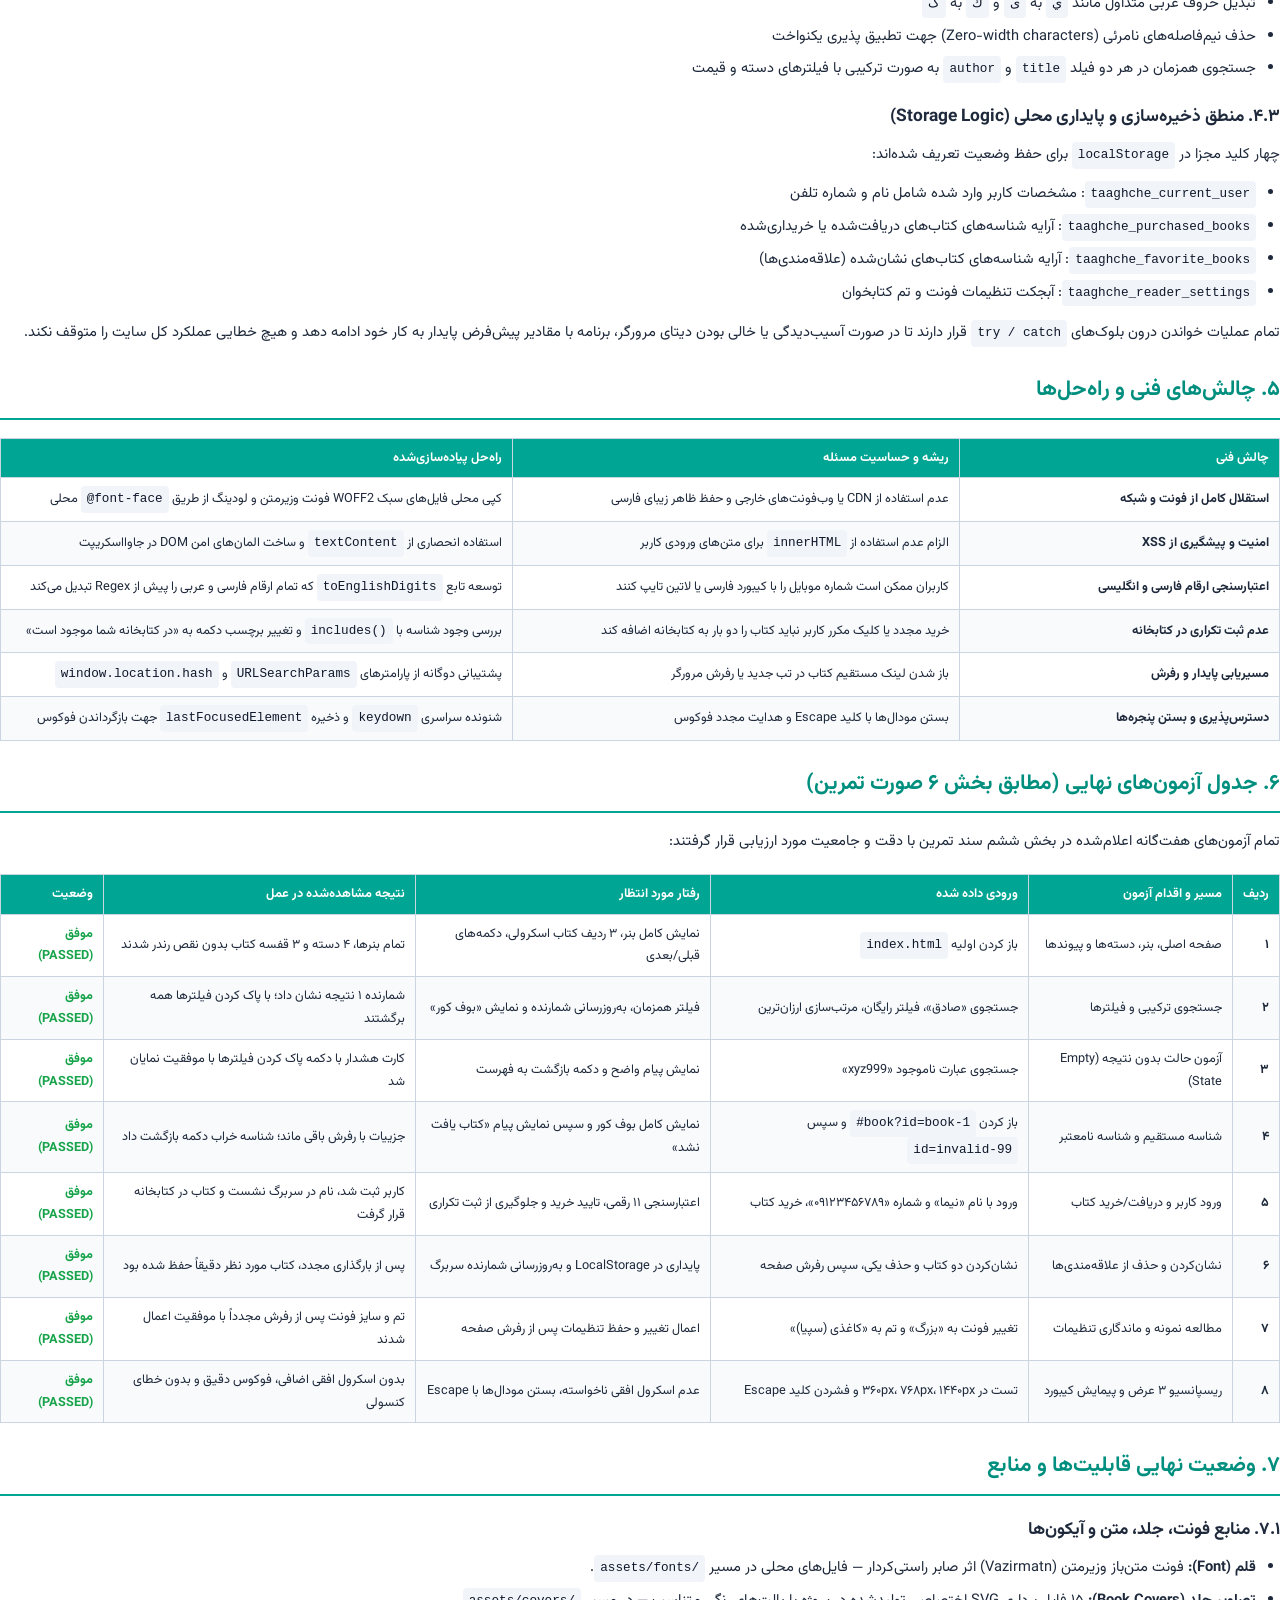
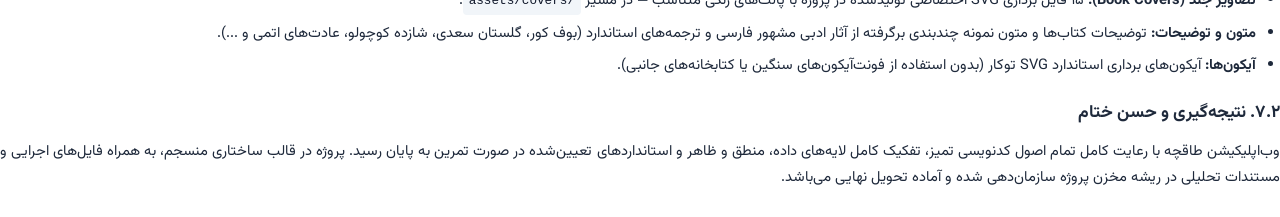
==== commit 59720d39: "docs: normalize paths and documentation assuming repository root as project root" ====
--- a/report-source.html
+++ b/report-source.html
@@ -464,7 +464,7 @@
 
   <h3 class="subsection-title">۷.۲. نتیجه‌گیری و حسن ختام</h3>
   <p>
-    وب‌اپلیکیشن طاقچه با رعایت کامل تمام اصول کدنویسی تمیز، تفکیک کامل لایه‌های داده، منطق و ظاهر و استانداردهای تعیین‌شده در صورت تمرین به پایان رسید. پروژه در قالب ساختاری منسجم، به همراه فایل‌های اجرایی و مستندات تحلیلی در پوشه <code>hw1</code> سازمان‌دهی شده و آماده تحویل نهایی می‌باشد.
+    وب‌اپلیکیشن طاقچه با رعایت کامل تمام اصول کدنویسی تمیز، تفکیک کامل لایه‌های داده، منطق و ظاهر و استانداردهای تعیین‌شده در صورت تمرین به پایان رسید. پروژه در قالب ساختاری منسجم، به همراه فایل‌های اجرایی و مستندات تحلیلی در ریشه مخزن پروژه سازمان‌دهی شده و آماده تحویل نهایی می‌باشد.
   </p>
 
 </body>
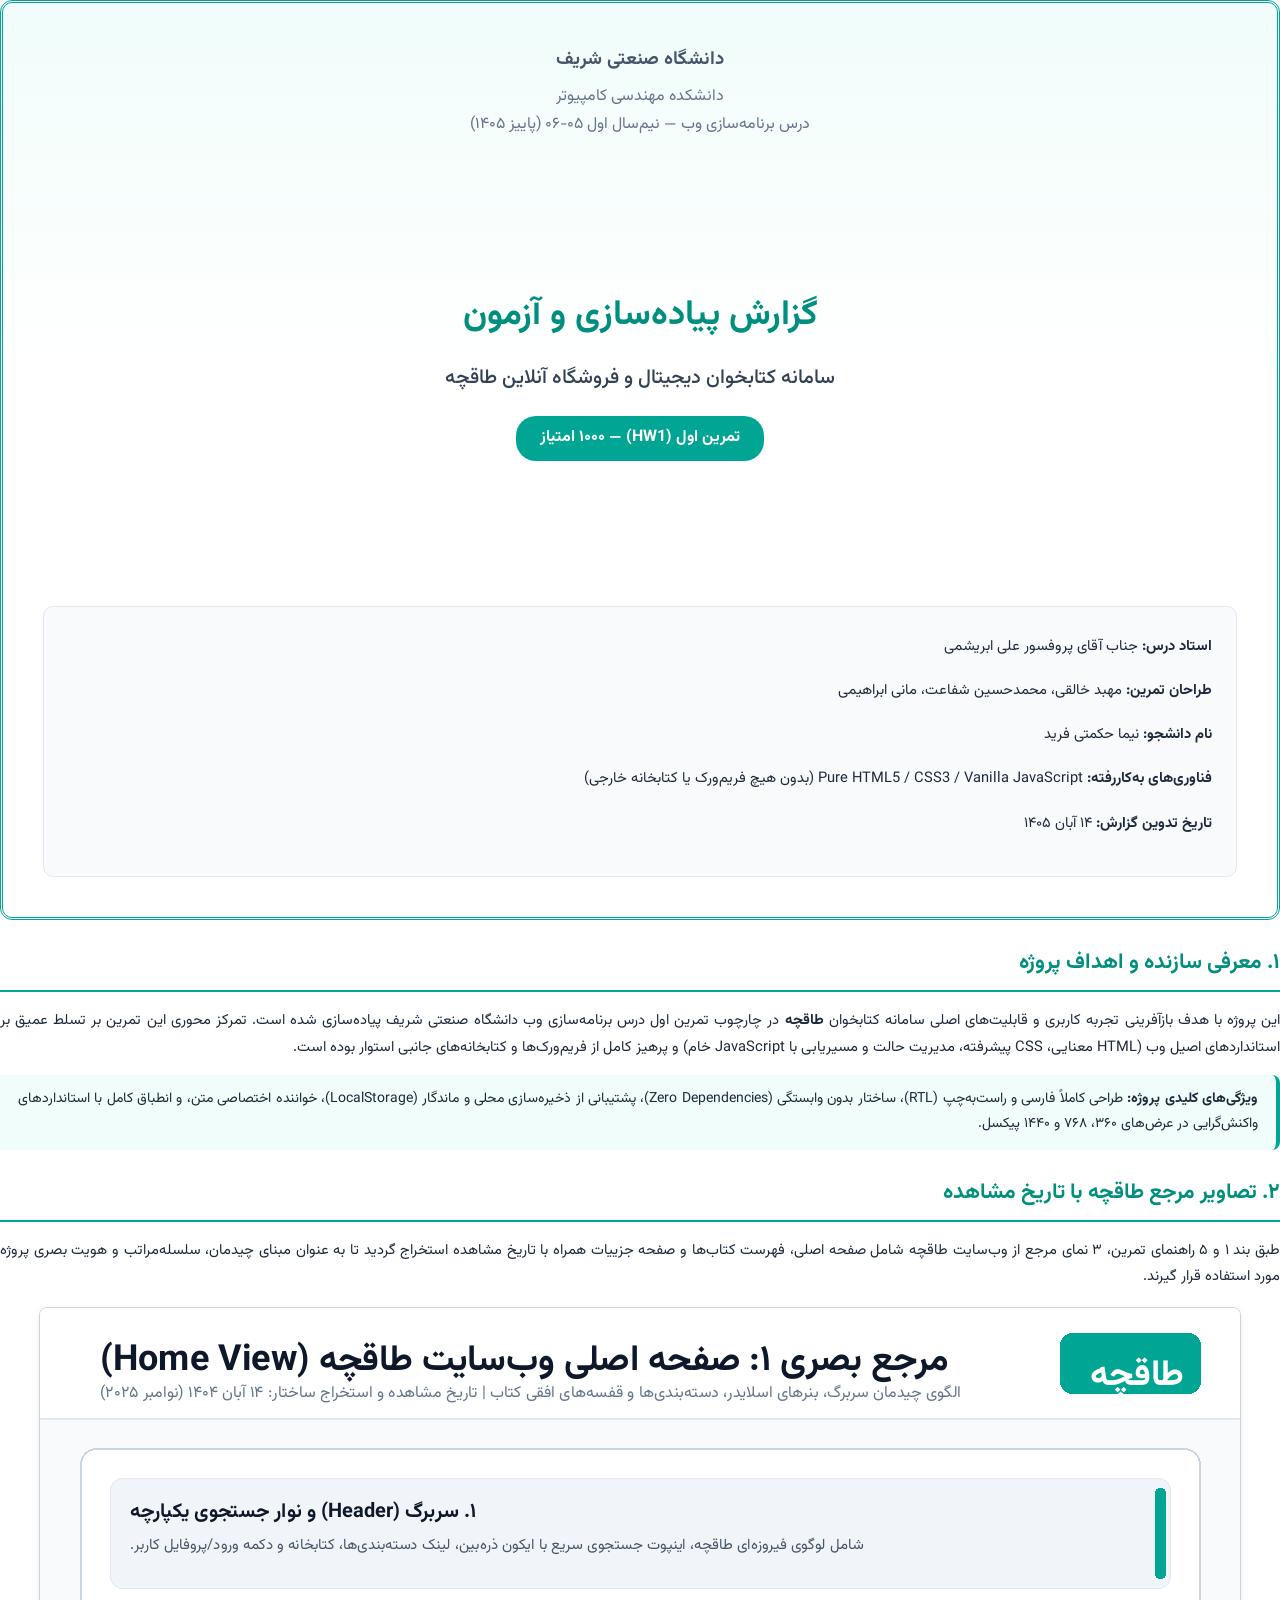
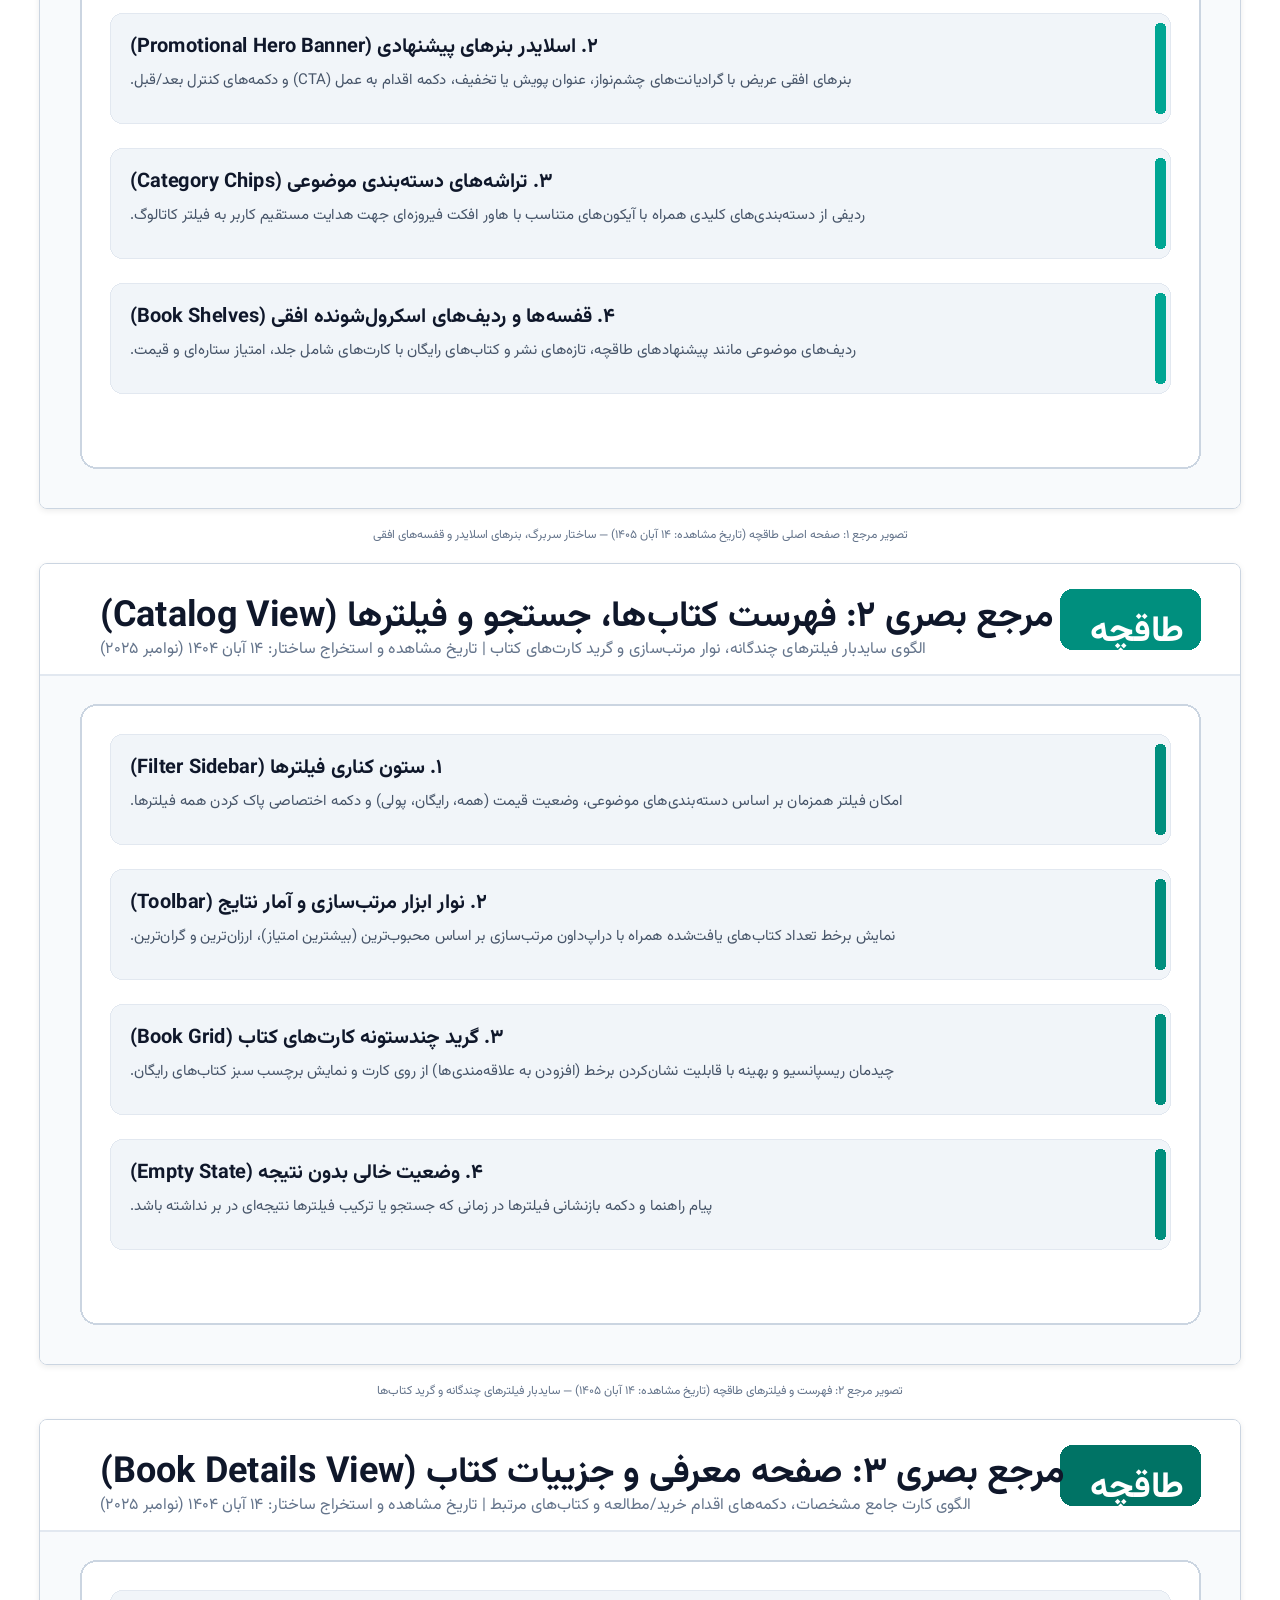
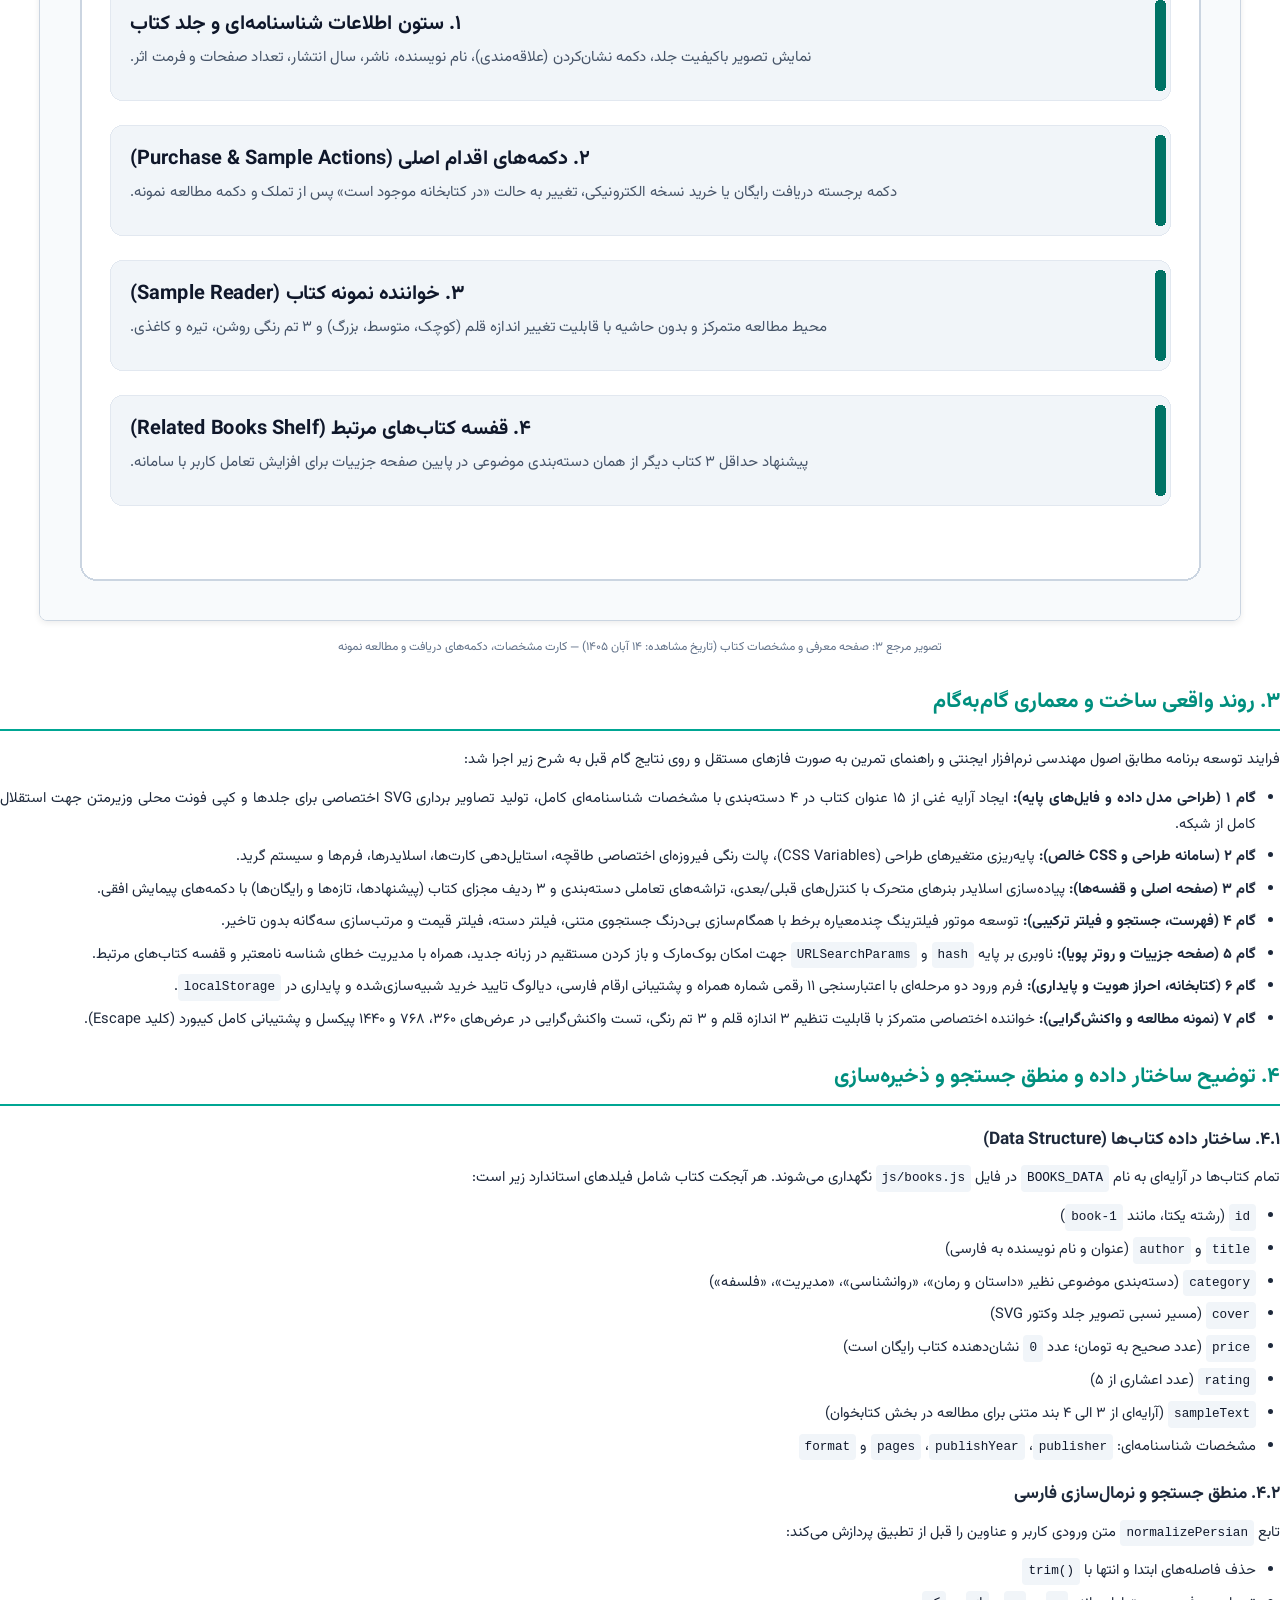
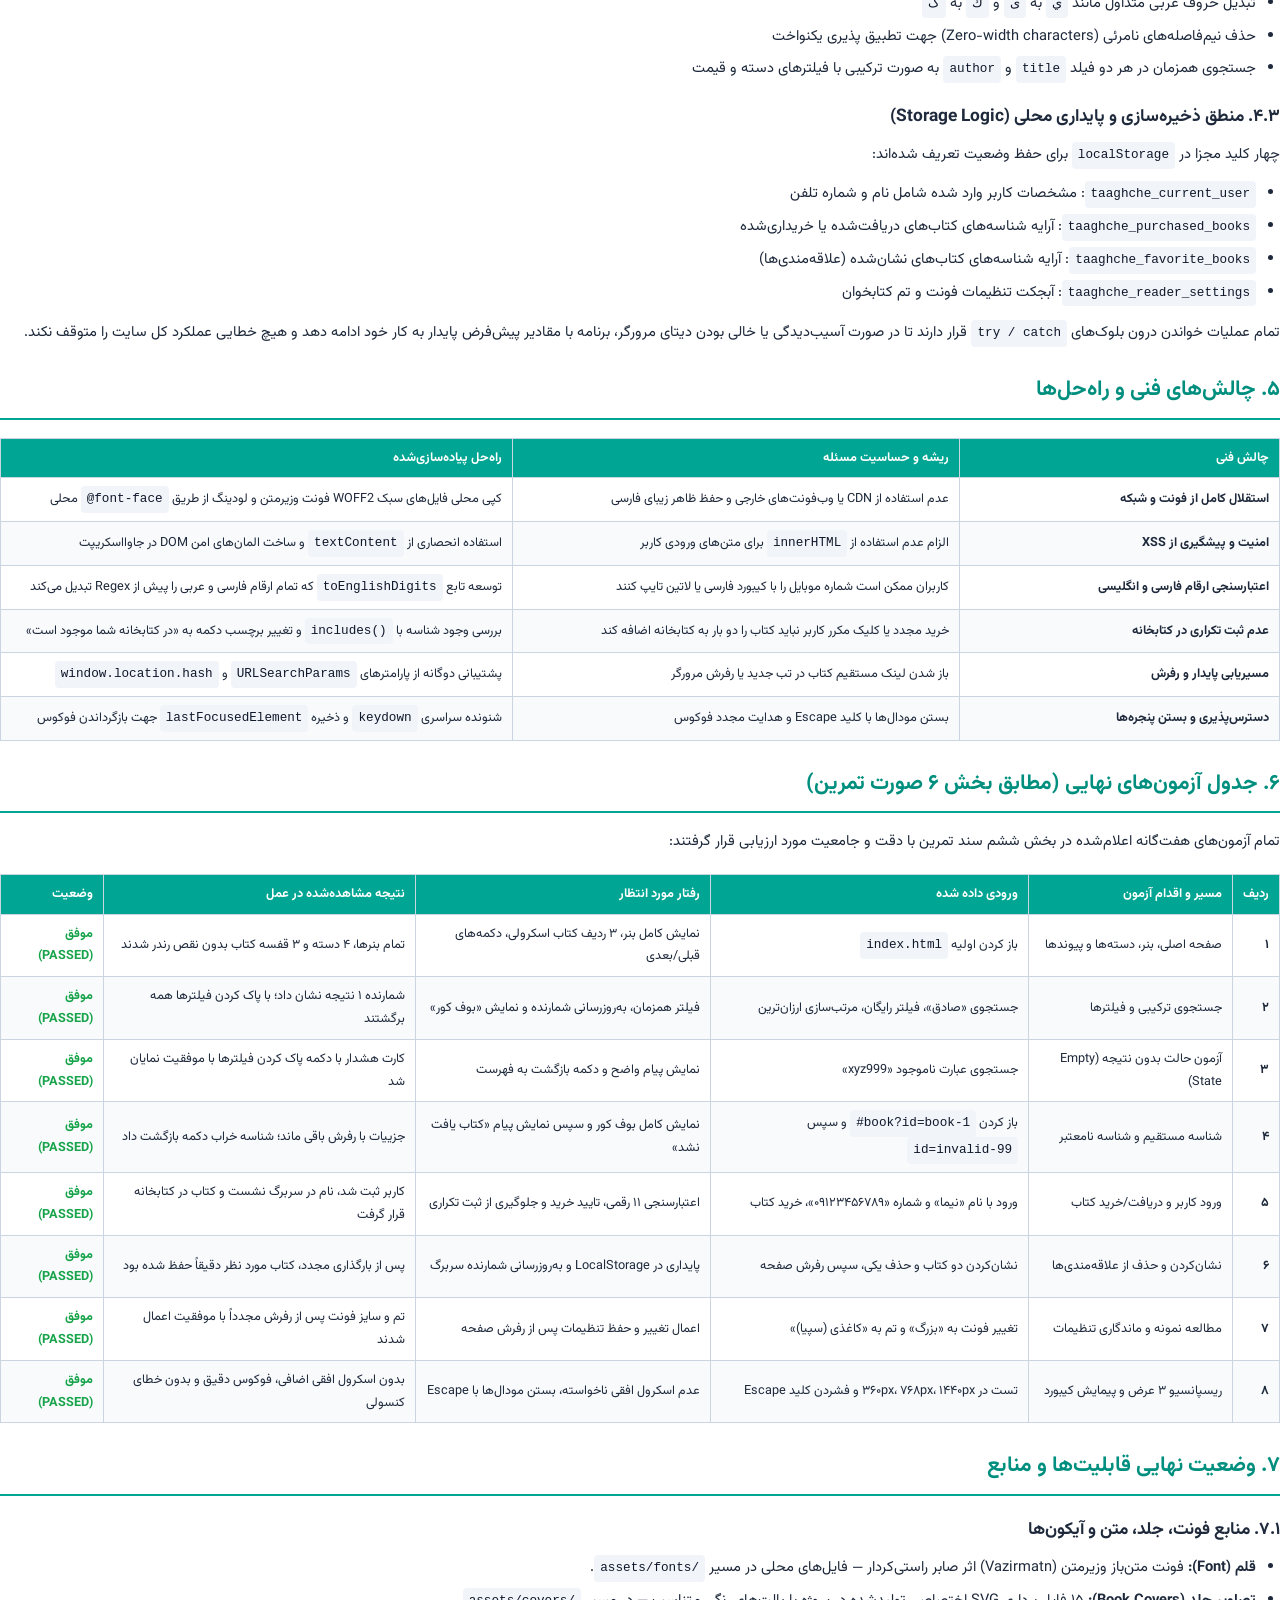
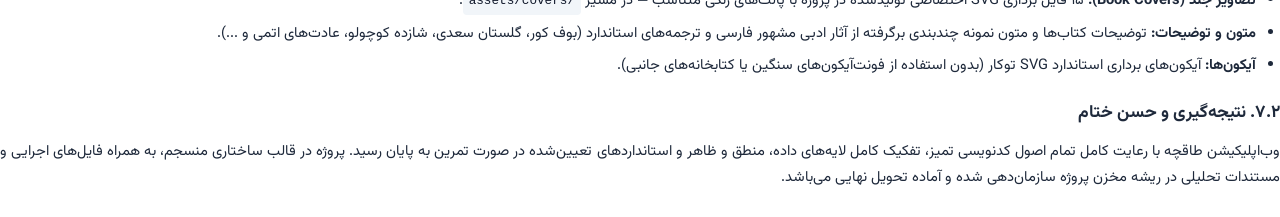
==== commit c59ff72e: "docs: adopt LaTeX report template, update professor title to Prof. Ali Abrishami, and fix term to 14" ====
--- a/report-source.html
+++ b/report-source.html
@@ -215,7 +215,7 @@
     <div class="cover-header">
       <h3>دانشگاه صنعتی شریف</h3>
       <h4>دانشکده مهندسی کامپیوتر</h4>
-      <h4>درس برنامه‌سازی وب — نیم‌سال پاییز ۱۴۰۴/۱۴۰۵</h4>
+      <h4>درس برنامه‌سازی وب — نیم‌سال اول ۰۵-۰۶ (پاییز ۱۴۰۵)</h4>
     </div>
 
     <div class="cover-center">
@@ -225,11 +225,11 @@
     </div>
 
     <div class="cover-meta">
-      <p><strong>استاد درس:</strong> جناب آقای دکتر علی ابریشمی</p>
+      <p><strong>استاد درس:</strong> جناب آقای پروفسور علی ابریشمی</p>
       <p><strong>طراحان تمرین:</strong> مهبد خالقی، محمدحسین شفاعت، مانی ابراهیمی</p>
       <p><strong>نام دانشجو:</strong> نیما حکمتی فرید</p>
       <p><strong>فناوری‌های به‌کاررفته:</strong> Pure HTML5 / CSS3 / Vanilla JavaScript (بدون هیچ فریم‌ورک یا کتابخانه خارجی)</p>
-      <p><strong>تاریخ تدوین گزارش:</strong> ۱۴ آبان ۱۴۰۴ (۵ نوامبر ۲۰۲۵)</p>
+      <p><strong>تاریخ تدوین گزارش:</strong> ۱۴ آبان ۱۴۰۵</p>
     </div>
   </div>
 
@@ -251,19 +251,19 @@
 
   <div class="img-reference-box">
     <img src="assets/references/reference-taaghche-home.png" alt="مرجع بصری صفحه اصلی طاقچه">
-    <div class="img-caption">تصویر مرجع ۱: صفحه اصلی طاقچه (تاریخ مشاهده: ۱۴ آبان ۱۴۰۴) — ساختار سربرگ، بنرهای اسلایدر و قفسه‌های افقی</div>
+    <div class="img-caption">تصویر مرجع ۱: صفحه اصلی طاقچه (تاریخ مشاهده: ۱۴ آبان ۱۴۰۵) — ساختار سربرگ، بنرهای اسلایدر و قفسه‌های افقی</div>
   </div>
 
   <div class="img-reference-box">
     <img src="assets/references/reference-taaghche-catalog.png" alt="مرجع بصری فهرست و جستجوی طاقچه">
-    <div class="img-caption">تصویر مرجع ۲: فهرست و فیلترهای طاقچه (تاریخ مشاهده: ۱۴ آبان ۱۴۰۴) — سایدبار فیلترهای چندگانه و گرید کتاب‌ها</div>
+    <div class="img-caption">تصویر مرجع ۲: فهرست و فیلترهای طاقچه (تاریخ مشاهده: ۱۴ آبان ۱۴۰۵) — سایدبار فیلترهای چندگانه و گرید کتاب‌ها</div>
   </div>
 
   <div class="page-break"></div>
 
   <div class="img-reference-box">
     <img src="assets/references/reference-taaghche-details.png" alt="مرجع بصری جزییات کتاب طاقچه">
-    <div class="img-caption">تصویر مرجع ۳: صفحه معرفی و مشخصات کتاب (تاریخ مشاهده: ۱۴ آبان ۱۴۰۴) — کارت مشخصات، دکمه‌های دریافت و مطالعه نمونه</div>
+    <div class="img-caption">تصویر مرجع ۳: صفحه معرفی و مشخصات کتاب (تاریخ مشاهده: ۱۴ آبان ۱۴۰۵) — کارت مشخصات، دکمه‌های دریافت و مطالعه نمونه</div>
   </div>
 
   <h2 class="section-title">۳. روند واقعی ساخت و معماری گام‌به‌گام</h2>
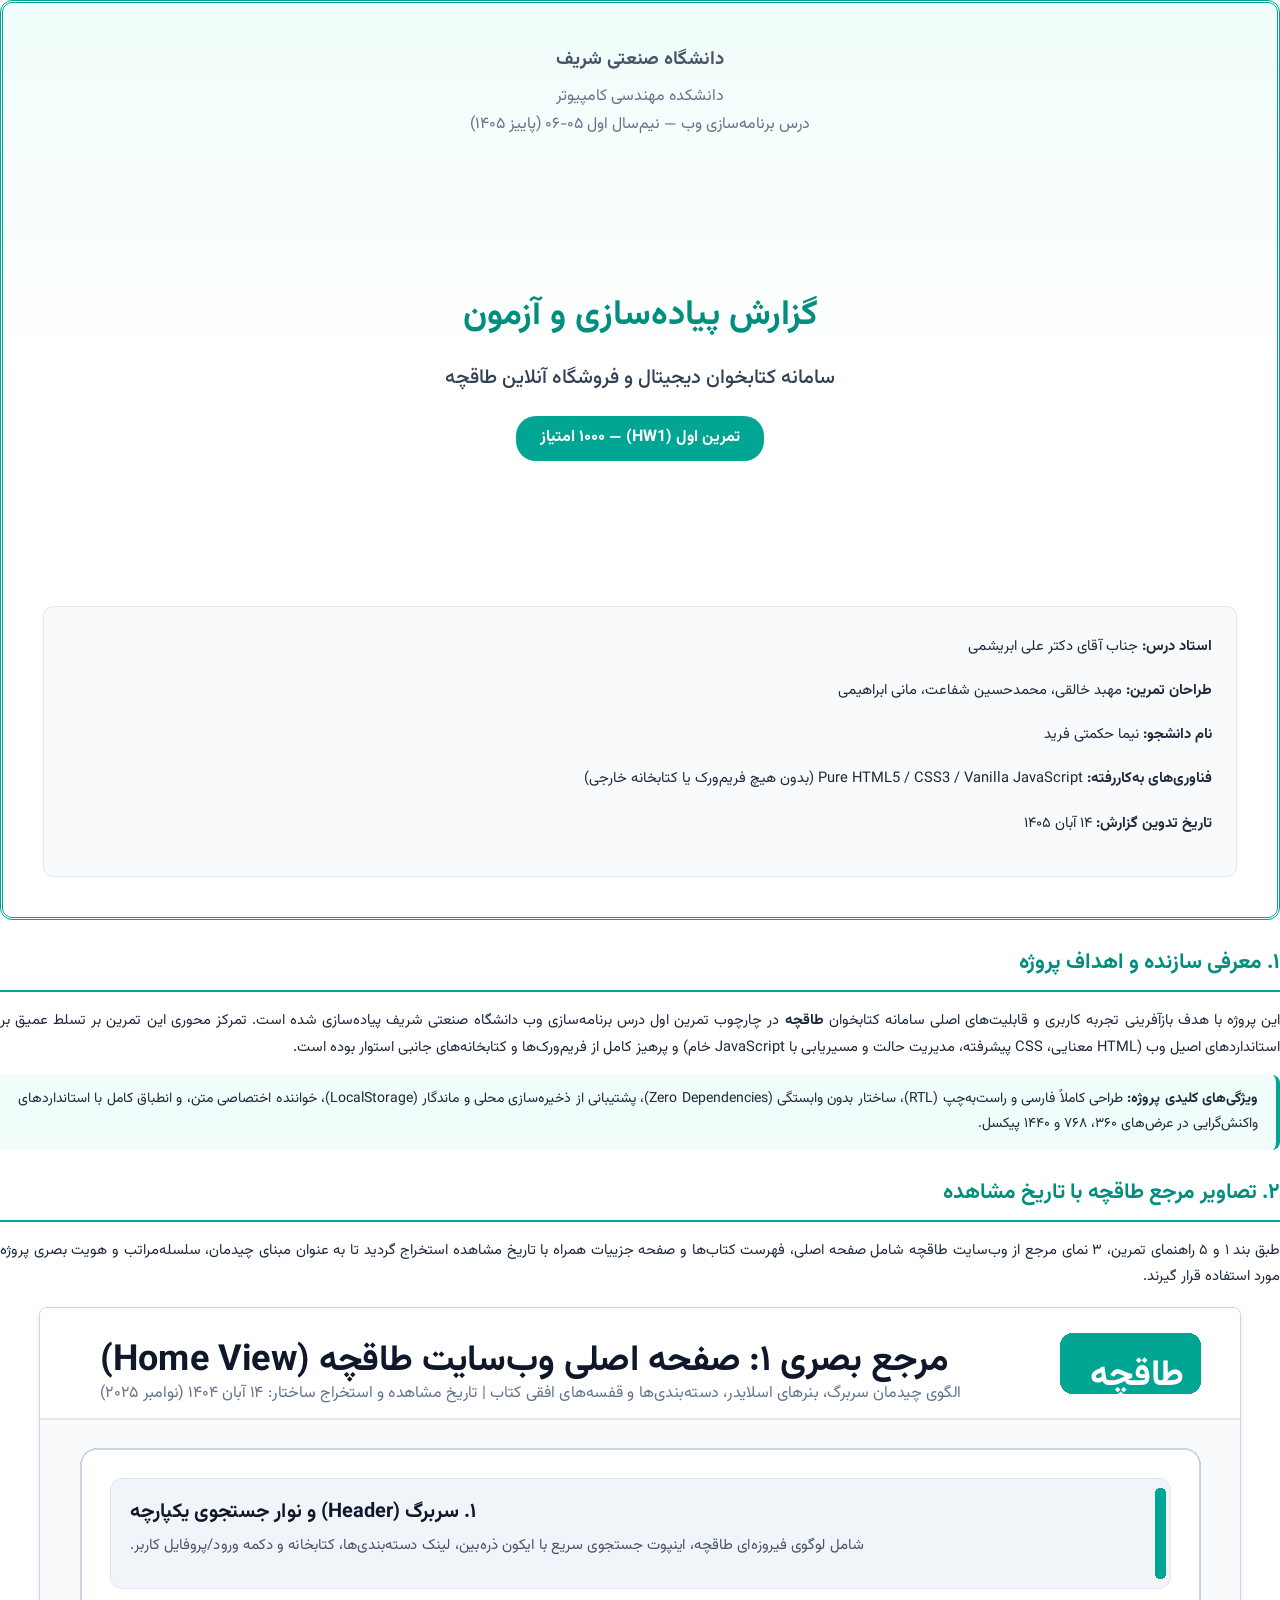
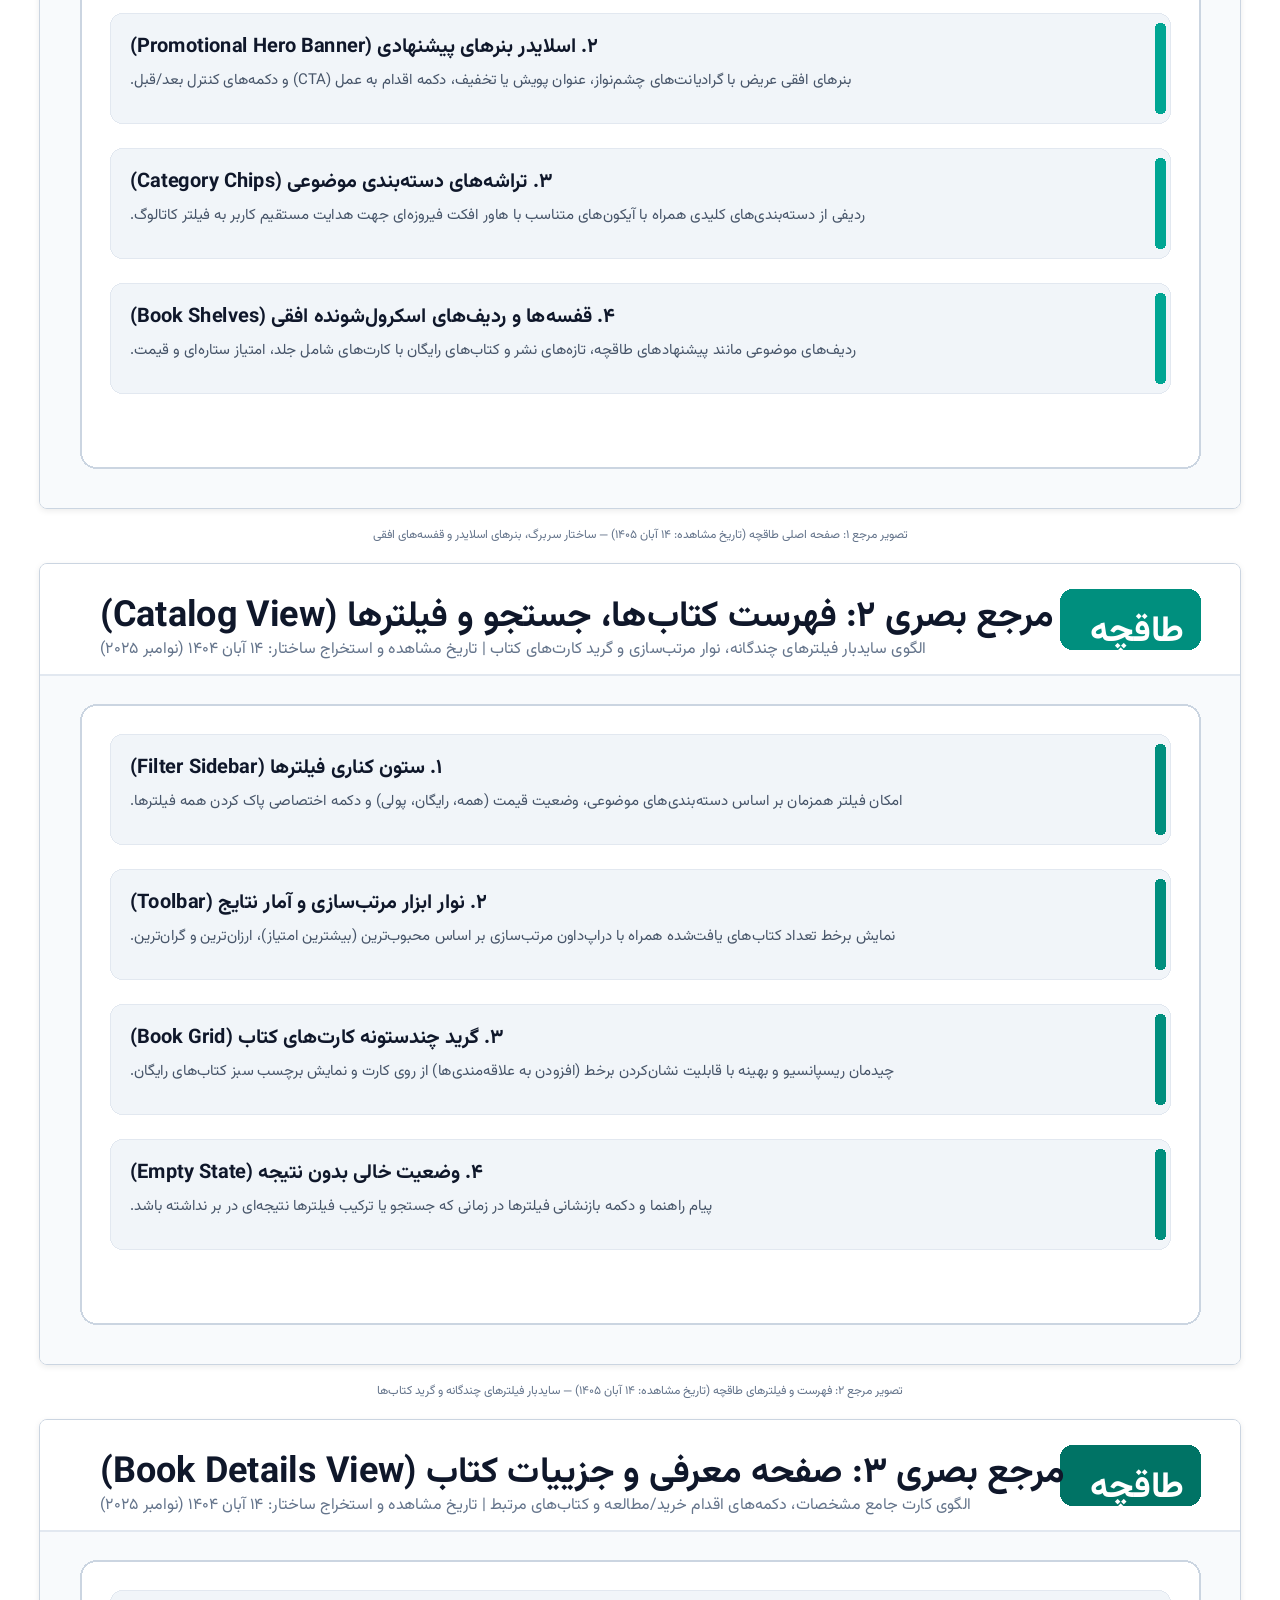
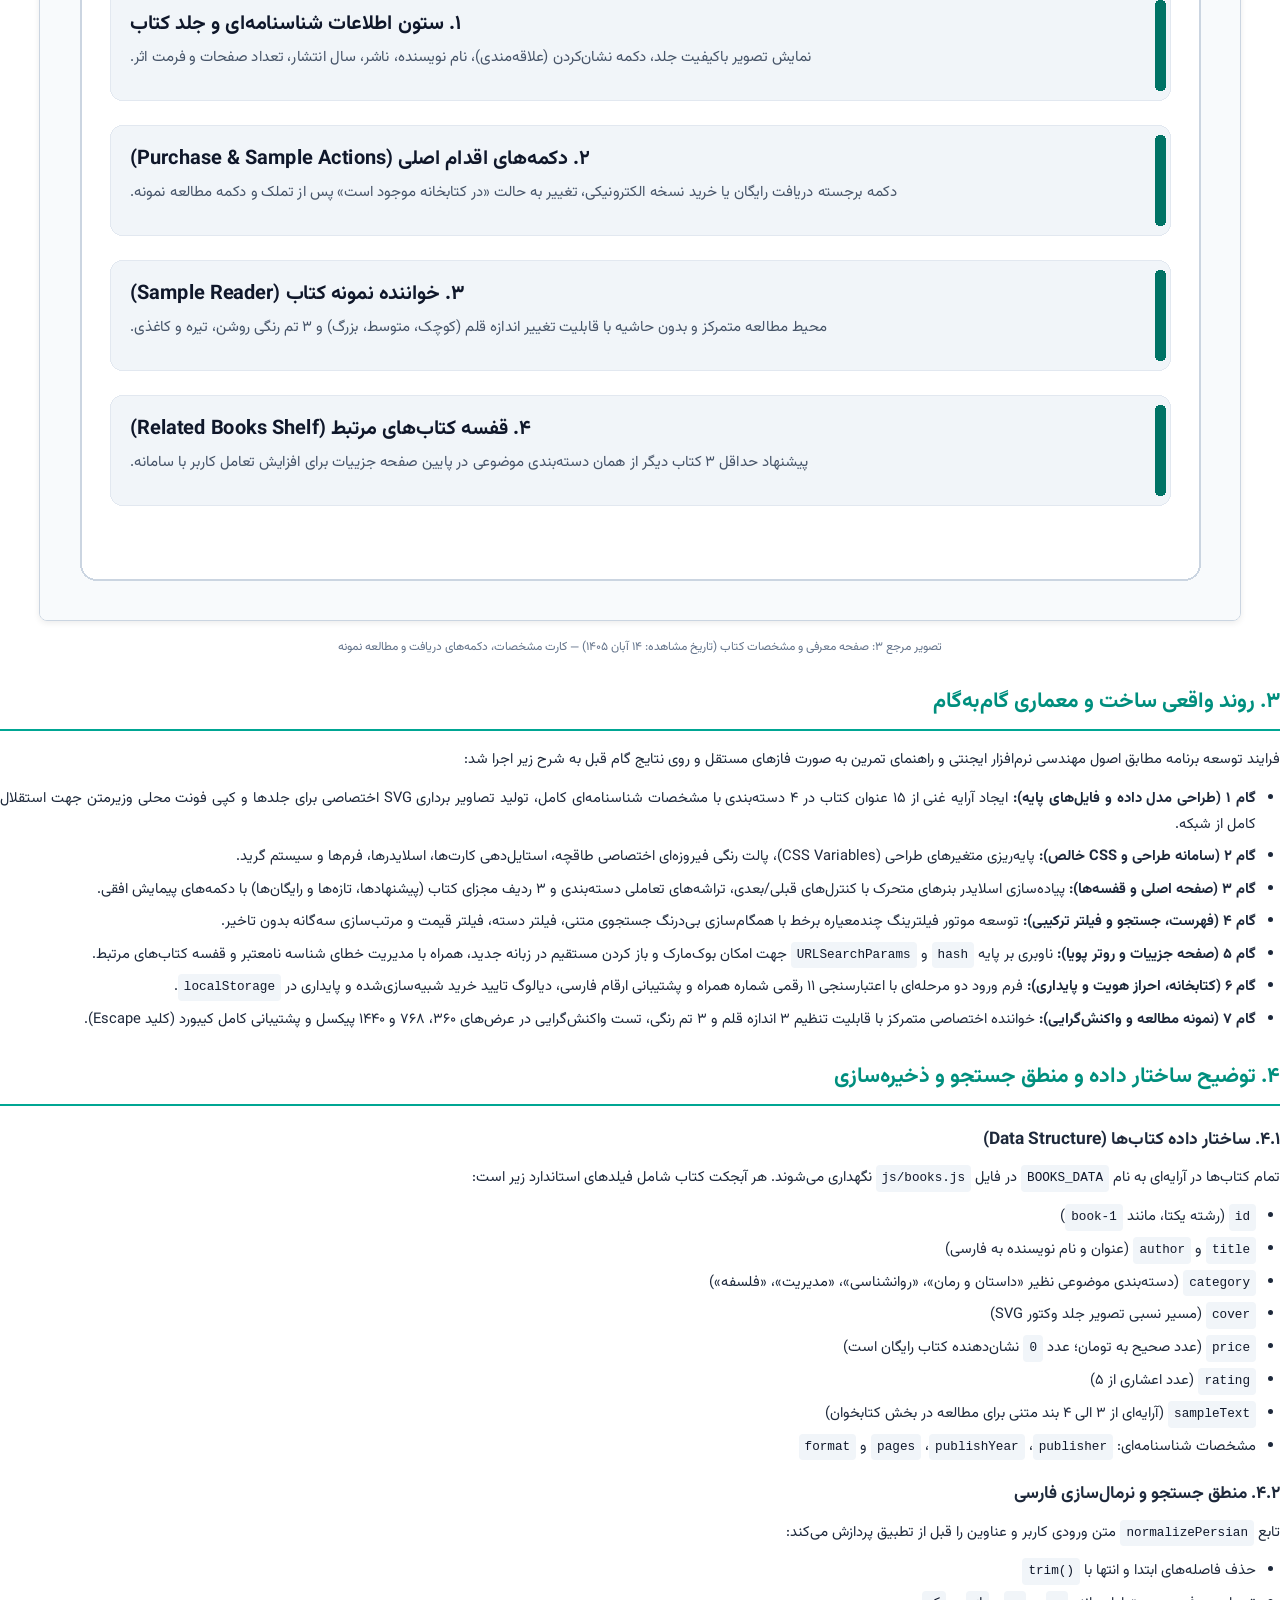
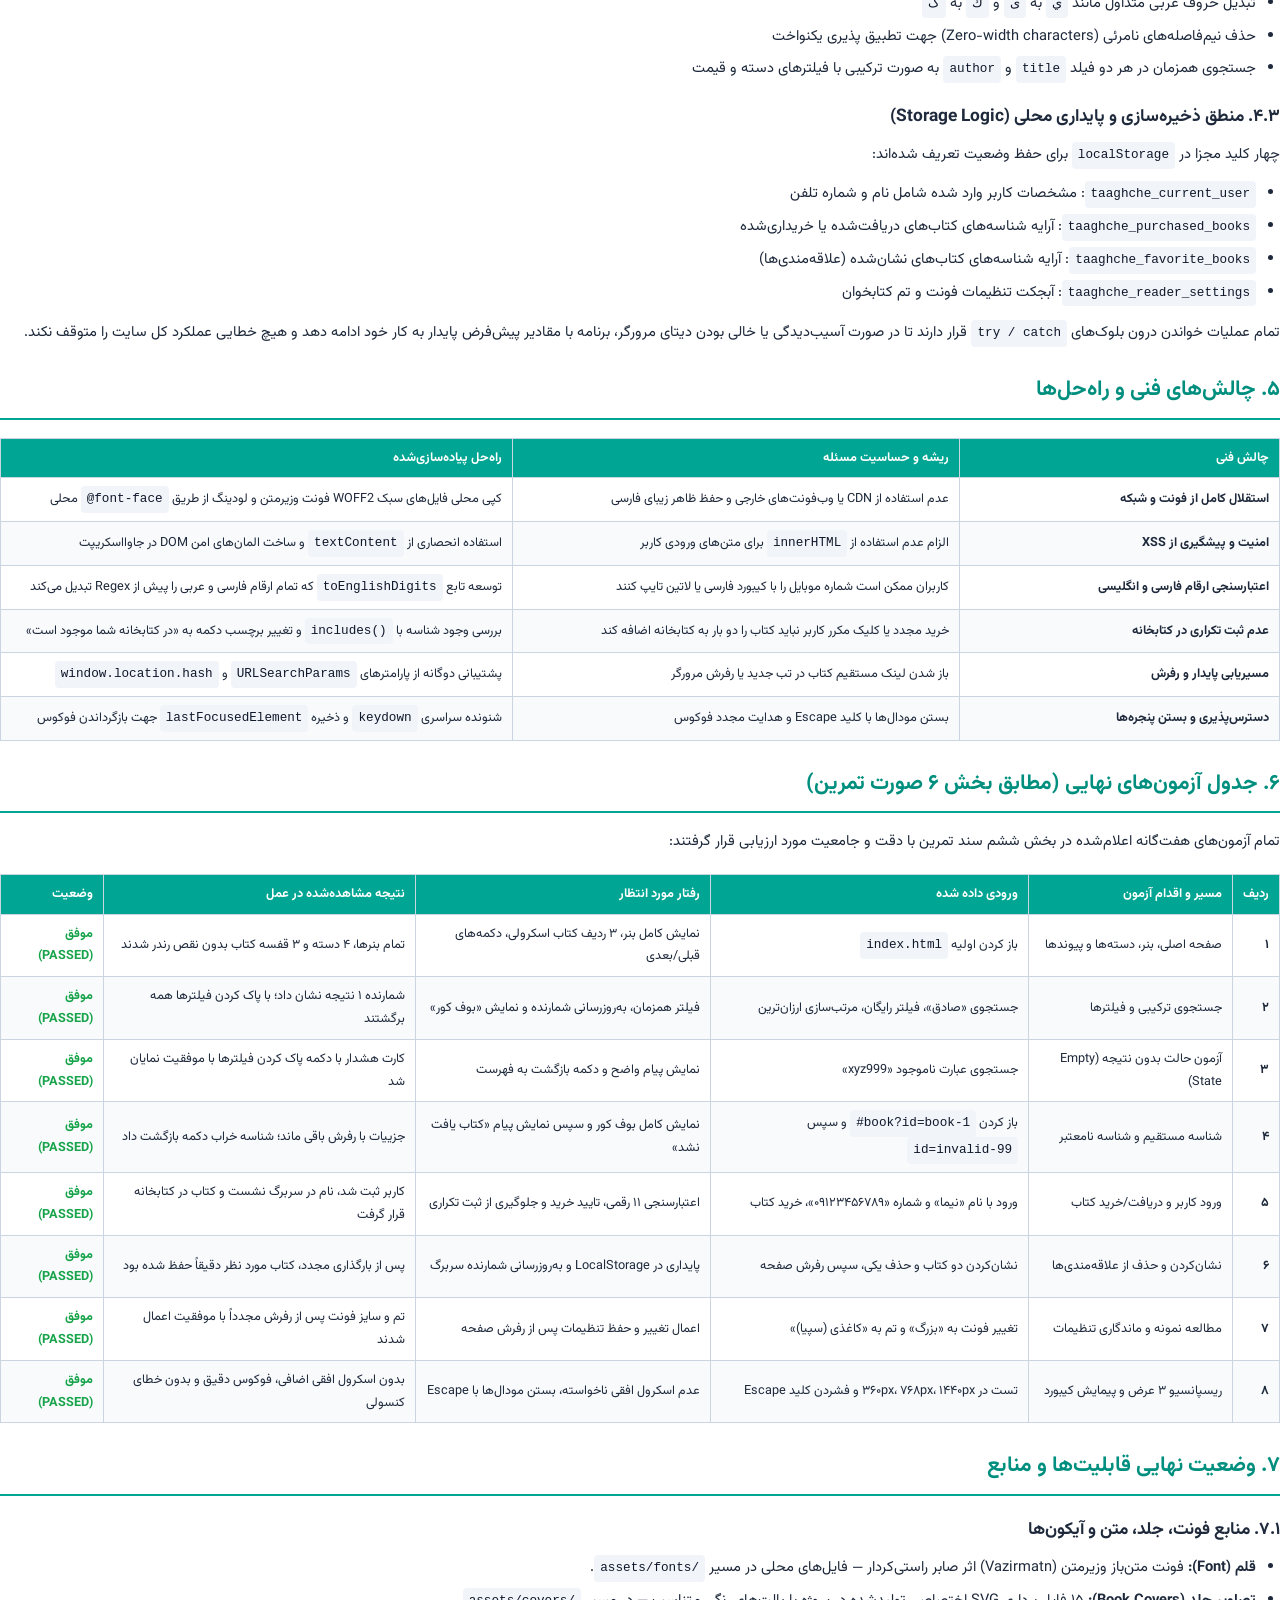
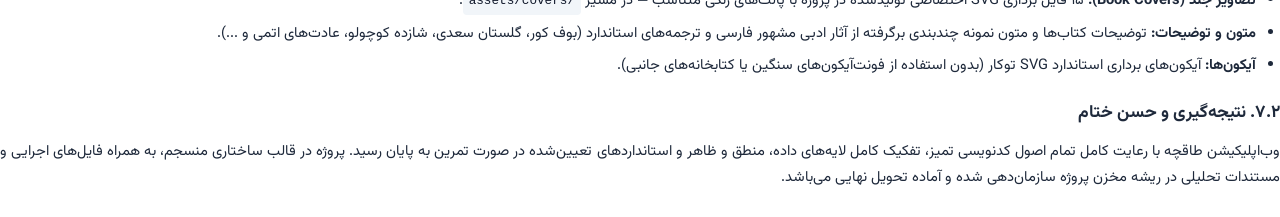
==== commit 87961f07: "docs: expand technical details and implementation steps in report, remove incorrect images, update t" ====
--- a/report-source.html
+++ b/report-source.html
@@ -225,7 +225,7 @@
     </div>
 
     <div class="cover-meta">
-      <p><strong>استاد درس:</strong> جناب آقای پروفسور علی ابریشمی</p>
+      <p><strong>استاد درس:</strong> جناب آقای دکتر علی ابریشمی</p>
       <p><strong>طراحان تمرین:</strong> مهبد خالقی، محمدحسین شفاعت، مانی ابراهیمی</p>
       <p><strong>نام دانشجو:</strong> نیما حکمتی فرید</p>
       <p><strong>فناوری‌های به‌کاررفته:</strong> Pure HTML5 / CSS3 / Vanilla JavaScript (بدون هیچ فریم‌ورک یا کتابخانه خارجی)</p>
